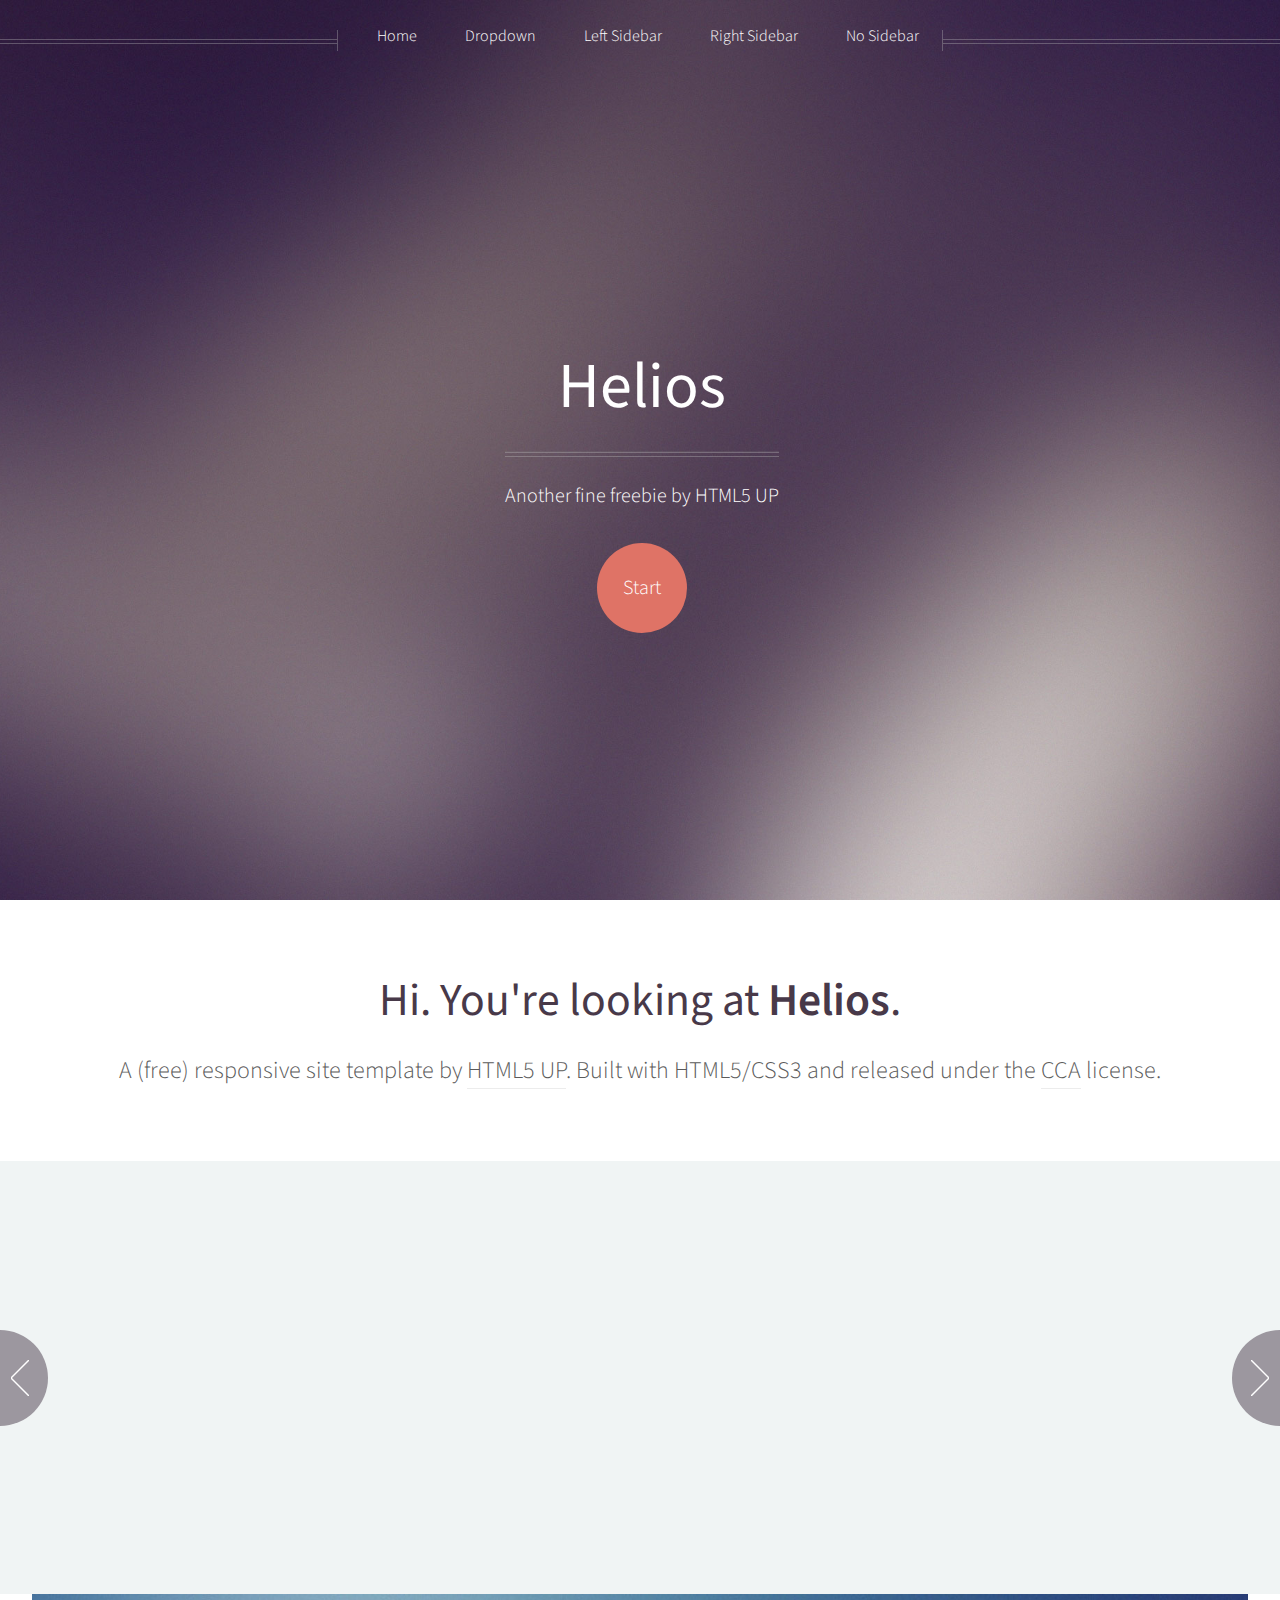
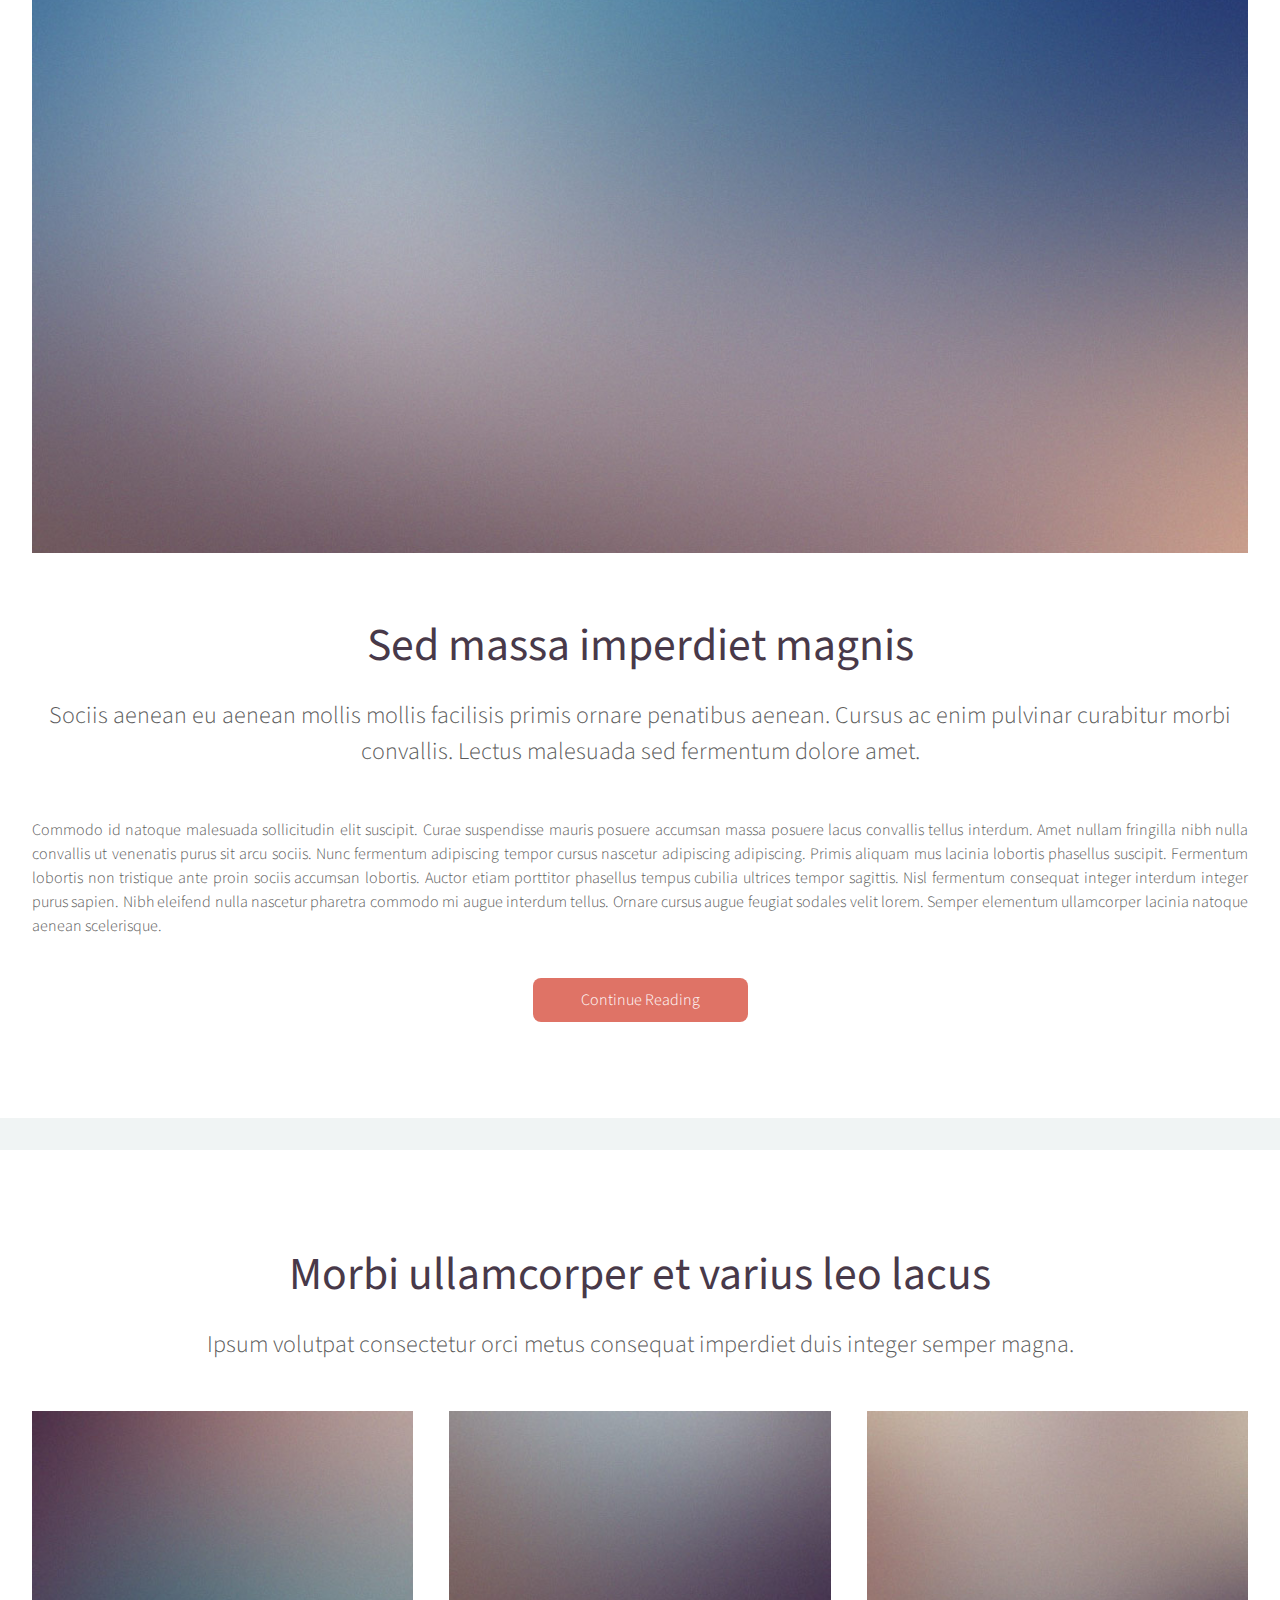
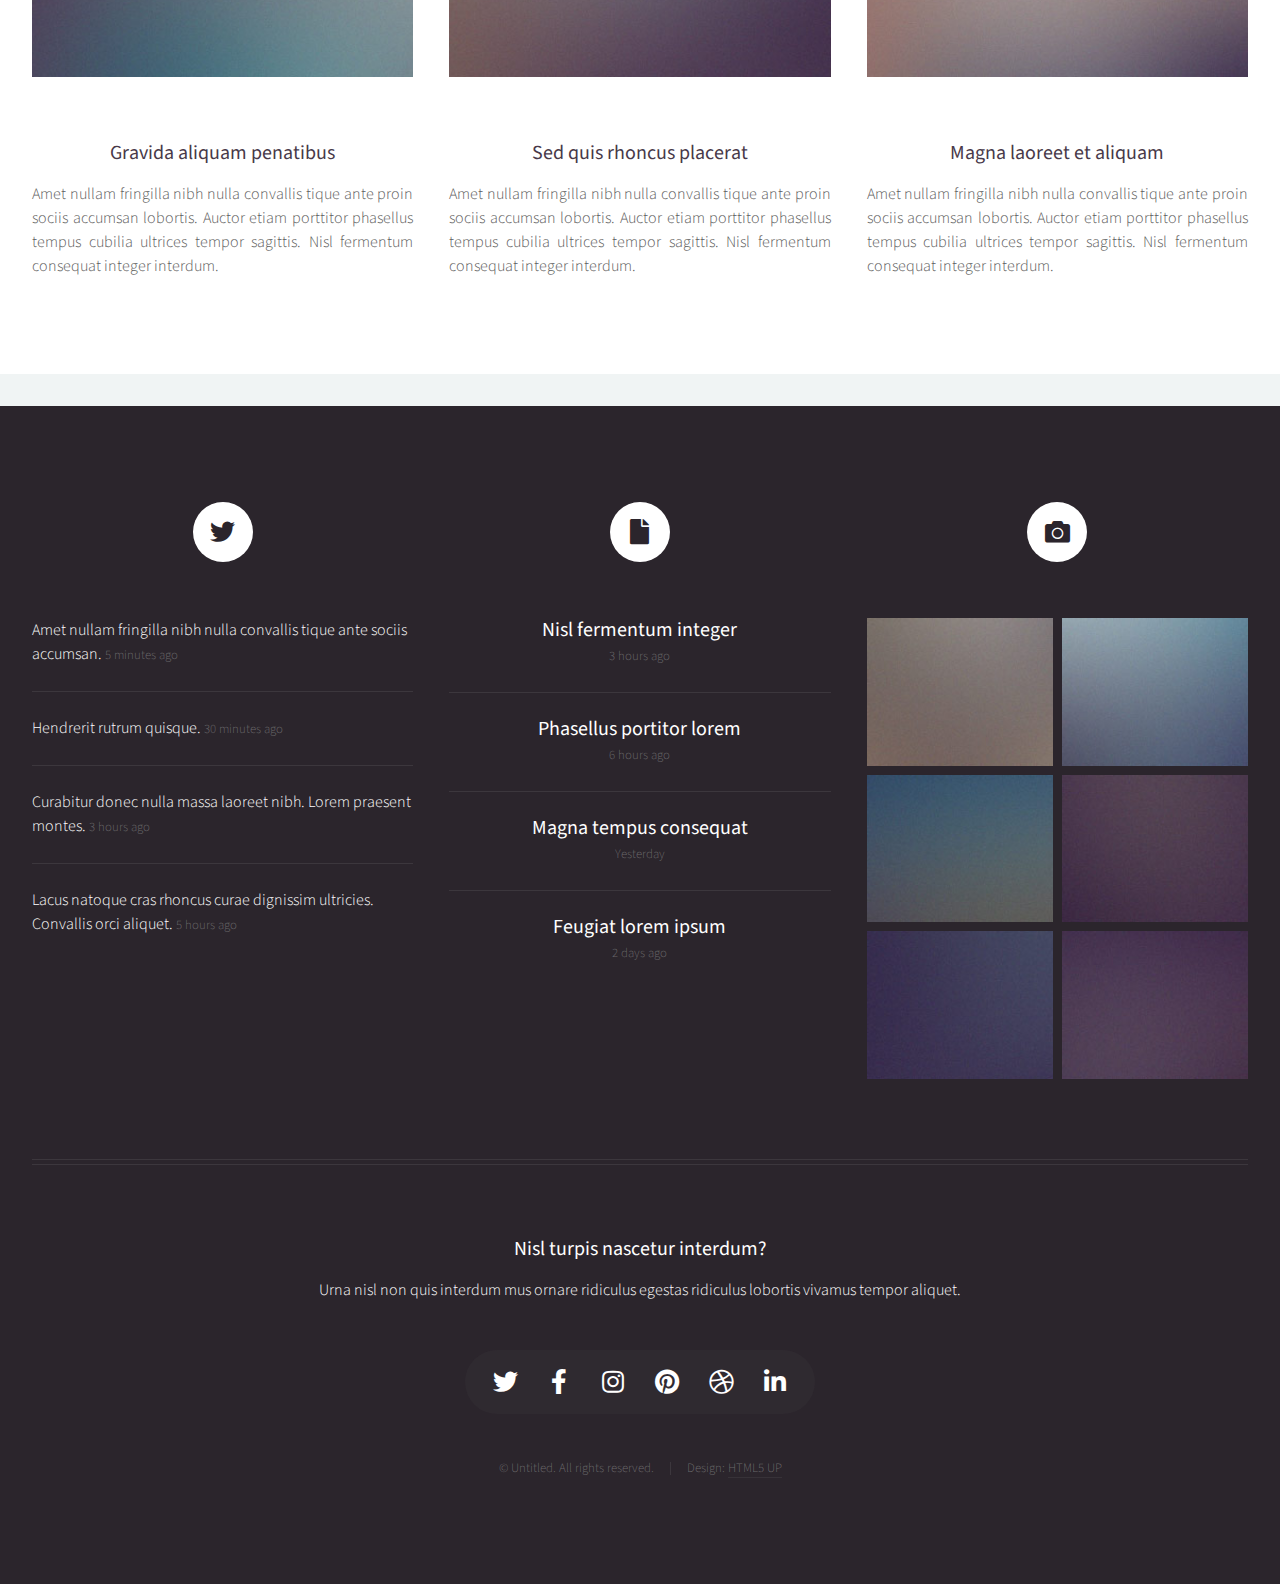
==== white/index.html @ 917dfd8b "template" ====
<!DOCTYPE HTML>
<!--
	Helios by HTML5 UP
	html5up.net | @ajlkn
	Free for personal and commercial use under the CCA 3.0 license (html5up.net/license)
-->
<html>
	<head>
		<title>Helios by HTML5 UP</title>
		<meta charset="utf-8" />
		<meta name="viewport" content="width=device-width, initial-scale=1, user-scalable=no" />
		<link rel="stylesheet" href="assets/css/main.css" />
		<noscript><link rel="stylesheet" href="assets/css/noscript.css" /></noscript>
	</head>
	<body class="homepage is-preload">
		<div id="page-wrapper">

			<!-- Header -->
				<div id="header">

					<!-- Inner -->
						<div class="inner">
							<header>
								<h1><a href="index.html" id="logo">Helios</a></h1>
								<hr />
								<p>Another fine freebie by HTML5 UP</p>
							</header>
							<footer>
								<a href="#banner" class="button circled scrolly">Start</a>
							</footer>
						</div>

					<!-- Nav -->
						<nav id="nav">
							<ul>
								<li><a href="index.html">Home</a></li>
								<li>
									<a href="#">Dropdown</a>
									<ul>
										<li><a href="#">Lorem ipsum dolor</a></li>
										<li><a href="#">Magna phasellus</a></li>
										<li><a href="#">Etiam dolore nisl</a></li>
										<li>
											<a href="#">And a submenu &hellip;</a>
											<ul>
												<li><a href="#">Lorem ipsum dolor</a></li>
												<li><a href="#">Phasellus consequat</a></li>
												<li><a href="#">Magna phasellus</a></li>
												<li><a href="#">Etiam dolore nisl</a></li>
											</ul>
										</li>
										<li><a href="#">Veroeros feugiat</a></li>
									</ul>
								</li>
								<li><a href="left-sidebar.html">Left Sidebar</a></li>
								<li><a href="right-sidebar.html">Right Sidebar</a></li>
								<li><a href="no-sidebar.html">No Sidebar</a></li>
							</ul>
						</nav>

				</div>

			<!-- Banner -->
				<section id="banner">
					<header>
						<h2>Hi. You're looking at <strong>Helios</strong>.</h2>
						<p>
							A (free) responsive site template by <a href="http://html5up.net">HTML5 UP</a>.
							Built with HTML5/CSS3 and released under the <a href="http://html5up.net/license">CCA</a> license.
						</p>
					</header>
				</section>

			<!-- Carousel -->
				<section class="carousel">
					<div class="reel">

						<article>
							<a href="#" class="image featured"><img src="images/pic01.jpg" alt="" /></a>
							<header>
								<h3><a href="#">Pulvinar sagittis congue</a></h3>
							</header>
							<p>Commodo id natoque malesuada sollicitudin elit suscipit magna.</p>
						</article>

						<article>
							<a href="#" class="image featured"><img src="images/pic02.jpg" alt="" /></a>
							<header>
								<h3><a href="#">Fermentum sagittis proin</a></h3>
							</header>
							<p>Commodo id natoque malesuada sollicitudin elit suscipit magna.</p>
						</article>

						<article>
							<a href="#" class="image featured"><img src="images/pic03.jpg" alt="" /></a>
							<header>
								<h3><a href="#">Sed quis rhoncus placerat</a></h3>
							</header>
							<p>Commodo id natoque malesuada sollicitudin elit suscipit magna.</p>
						</article>

						<article>
							<a href="#" class="image featured"><img src="images/pic04.jpg" alt="" /></a>
							<header>
								<h3><a href="#">Ultrices urna sit lobortis</a></h3>
							</header>
							<p>Commodo id natoque malesuada sollicitudin elit suscipit magna.</p>
						</article>

						<article>
							<a href="#" class="image featured"><img src="images/pic05.jpg" alt="" /></a>
							<header>
								<h3><a href="#">Varius magnis sollicitudin</a></h3>
							</header>
							<p>Commodo id natoque malesuada sollicitudin elit suscipit magna.</p>
						</article>

						<article>
							<a href="#" class="image featured"><img src="images/pic01.jpg" alt="" /></a>
							<header>
								<h3><a href="#">Pulvinar sagittis congue</a></h3>
							</header>
							<p>Commodo id natoque malesuada sollicitudin elit suscipit magna.</p>
						</article>

						<article>
							<a href="#" class="image featured"><img src="images/pic02.jpg" alt="" /></a>
							<header>
								<h3><a href="#">Fermentum sagittis proin</a></h3>
							</header>
							<p>Commodo id natoque malesuada sollicitudin elit suscipit magna.</p>
						</article>

						<article>
							<a href="#" class="image featured"><img src="images/pic03.jpg" alt="" /></a>
							<header>
								<h3><a href="#">Sed quis rhoncus placerat</a></h3>
							</header>
							<p>Commodo id natoque malesuada sollicitudin elit suscipit magna.</p>
						</article>

						<article>
							<a href="#" class="image featured"><img src="images/pic04.jpg" alt="" /></a>
							<header>
								<h3><a href="#">Ultrices urna sit lobortis</a></h3>
							</header>
							<p>Commodo id natoque malesuada sollicitudin elit suscipit magna.</p>
						</article>

						<article>
							<a href="#" class="image featured"><img src="images/pic05.jpg" alt="" /></a>
							<header>
								<h3><a href="#">Varius magnis sollicitudin</a></h3>
							</header>
							<p>Commodo id natoque malesuada sollicitudin elit suscipit magna.</p>
						</article>

					</div>
				</section>

			<!-- Main -->
				<div class="wrapper style2">

					<article id="main" class="container special">
						<a href="#" class="image featured"><img src="images/pic06.jpg" alt="" /></a>
						<header>
							<h2><a href="#">Sed massa imperdiet magnis</a></h2>
							<p>
								Sociis aenean eu aenean mollis mollis facilisis primis ornare penatibus aenean. Cursus ac enim
								pulvinar curabitur morbi convallis. Lectus malesuada sed fermentum dolore amet.
							</p>
						</header>
						<p>
							Commodo id natoque malesuada sollicitudin elit suscipit. Curae suspendisse mauris posuere accumsan massa
							posuere lacus convallis tellus interdum. Amet nullam fringilla nibh nulla convallis ut venenatis purus
							sit arcu sociis. Nunc fermentum adipiscing tempor cursus nascetur adipiscing adipiscing. Primis aliquam
							mus lacinia lobortis phasellus suscipit. Fermentum lobortis non tristique ante proin sociis accumsan
							lobortis. Auctor etiam porttitor phasellus tempus cubilia ultrices tempor sagittis. Nisl fermentum
							consequat integer interdum integer purus sapien. Nibh eleifend nulla nascetur pharetra commodo mi augue
							interdum tellus. Ornare cursus augue feugiat sodales velit lorem. Semper elementum ullamcorper lacinia
							natoque aenean scelerisque.
						</p>
						<footer>
							<a href="#" class="button">Continue Reading</a>
						</footer>
					</article>

				</div>

			<!-- Features -->
				<div class="wrapper style1">

					<section id="features" class="container special">
						<header>
							<h2>Morbi ullamcorper et varius leo lacus</h2>
							<p>Ipsum volutpat consectetur orci metus consequat imperdiet duis integer semper magna.</p>
						</header>
						<div class="row">
							<article class="col-4 col-12-mobile special">
								<a href="#" class="image featured"><img src="images/pic07.jpg" alt="" /></a>
								<header>
									<h3><a href="#">Gravida aliquam penatibus</a></h3>
								</header>
								<p>
									Amet nullam fringilla nibh nulla convallis tique ante proin sociis accumsan lobortis. Auctor etiam
									porttitor phasellus tempus cubilia ultrices tempor sagittis. Nisl fermentum consequat integer interdum.
								</p>
							</article>
							<article class="col-4 col-12-mobile special">
								<a href="#" class="image featured"><img src="images/pic08.jpg" alt="" /></a>
								<header>
									<h3><a href="#">Sed quis rhoncus placerat</a></h3>
								</header>
								<p>
									Amet nullam fringilla nibh nulla convallis tique ante proin sociis accumsan lobortis. Auctor etiam
									porttitor phasellus tempus cubilia ultrices tempor sagittis. Nisl fermentum consequat integer interdum.
								</p>
							</article>
							<article class="col-4 col-12-mobile special">
								<a href="#" class="image featured"><img src="images/pic09.jpg" alt="" /></a>
								<header>
									<h3><a href="#">Magna laoreet et aliquam</a></h3>
								</header>
								<p>
									Amet nullam fringilla nibh nulla convallis tique ante proin sociis accumsan lobortis. Auctor etiam
									porttitor phasellus tempus cubilia ultrices tempor sagittis. Nisl fermentum consequat integer interdum.
								</p>
							</article>
						</div>
					</section>

				</div>

			<!-- Footer -->
				<div id="footer">
					<div class="container">
						<div class="row">

							<!-- Tweets -->
								<section class="col-4 col-12-mobile">
									<header>
										<h2 class="icon brands fa-twitter circled"><span class="label">Tweets</span></h2>
									</header>
									<ul class="divided">
										<li>
											<article class="tweet">
												Amet nullam fringilla nibh nulla convallis tique ante sociis accumsan.
												<span class="timestamp">5 minutes ago</span>
											</article>
										</li>
										<li>
											<article class="tweet">
												Hendrerit rutrum quisque.
												<span class="timestamp">30 minutes ago</span>
											</article>
										</li>
										<li>
											<article class="tweet">
												Curabitur donec nulla massa laoreet nibh. Lorem praesent montes.
												<span class="timestamp">3 hours ago</span>
											</article>
										</li>
										<li>
											<article class="tweet">
												Lacus natoque cras rhoncus curae dignissim ultricies. Convallis orci aliquet.
												<span class="timestamp">5 hours ago</span>
											</article>
										</li>
									</ul>
								</section>

							<!-- Posts -->
								<section class="col-4 col-12-mobile">
									<header>
										<h2 class="icon solid fa-file circled"><span class="label">Posts</span></h2>
									</header>
									<ul class="divided">
										<li>
											<article class="post stub">
												<header>
													<h3><a href="#">Nisl fermentum integer</a></h3>
												</header>
												<span class="timestamp">3 hours ago</span>
											</article>
										</li>
										<li>
											<article class="post stub">
												<header>
													<h3><a href="#">Phasellus portitor lorem</a></h3>
												</header>
												<span class="timestamp">6 hours ago</span>
											</article>
										</li>
										<li>
											<article class="post stub">
												<header>
													<h3><a href="#">Magna tempus consequat</a></h3>
												</header>
												<span class="timestamp">Yesterday</span>
											</article>
										</li>
										<li>
											<article class="post stub">
												<header>
													<h3><a href="#">Feugiat lorem ipsum</a></h3>
												</header>
												<span class="timestamp">2 days ago</span>
											</article>
										</li>
									</ul>
								</section>

							<!-- Photos -->
								<section class="col-4 col-12-mobile">
									<header>
										<h2 class="icon solid fa-camera circled"><span class="label">Photos</span></h2>
									</header>
									<div class="row gtr-25">
										<div class="col-6">
											<a href="#" class="image fit"><img src="images/pic10.jpg" alt="" /></a>
										</div>
										<div class="col-6">
											<a href="#" class="image fit"><img src="images/pic11.jpg" alt="" /></a>
										</div>
										<div class="col-6">
											<a href="#" class="image fit"><img src="images/pic12.jpg" alt="" /></a>
										</div>
										<div class="col-6">
											<a href="#" class="image fit"><img src="images/pic13.jpg" alt="" /></a>
										</div>
										<div class="col-6">
											<a href="#" class="image fit"><img src="images/pic14.jpg" alt="" /></a>
										</div>
										<div class="col-6">
											<a href="#" class="image fit"><img src="images/pic15.jpg" alt="" /></a>
										</div>
									</div>
								</section>

						</div>
						<hr />
						<div class="row">
							<div class="col-12">

								<!-- Contact -->
									<section class="contact">
										<header>
											<h3>Nisl turpis nascetur interdum?</h3>
										</header>
										<p>Urna nisl non quis interdum mus ornare ridiculus egestas ridiculus lobortis vivamus tempor aliquet.</p>
										<ul class="icons">
											<li><a href="#" class="icon brands fa-twitter"><span class="label">Twitter</span></a></li>
											<li><a href="#" class="icon brands fa-facebook-f"><span class="label">Facebook</span></a></li>
											<li><a href="#" class="icon brands fa-instagram"><span class="label">Instagram</span></a></li>
											<li><a href="#" class="icon brands fa-pinterest"><span class="label">Pinterest</span></a></li>
											<li><a href="#" class="icon brands fa-dribbble"><span class="label">Dribbble</span></a></li>
											<li><a href="#" class="icon brands fa-linkedin-in"><span class="label">Linkedin</span></a></li>
										</ul>
									</section>

								<!-- Copyright -->
									<div class="copyright">
										<ul class="menu">
											<li>&copy; Untitled. All rights reserved.</li><li>Design: <a href="http://html5up.net">HTML5 UP</a></li>
										</ul>
									</div>

							</div>

						</div>
					</div>
				</div>

		</div>

		<!-- Scripts -->
			<script src="assets/js/jquery.min.js"></script>
			<script src="assets/js/jquery.dropotron.min.js"></script>
			<script src="assets/js/jquery.scrolly.min.js"></script>
			<script src="assets/js/jquery.scrollex.min.js"></script>
			<script src="assets/js/browser.min.js"></script>
			<script src="assets/js/breakpoints.min.js"></script>
			<script src="assets/js/util.js"></script>
			<script src="assets/js/main.js"></script>

	</body>
</html>
---- white/assets/css/main.css ----
@import url("https://fonts.googleapis.com/css?family=Source+Sans+Pro:300,300italic,400,400italic,600");
@import url("fontawesome-all.min.css");

/*
	Helios by HTML5 UP
	html5up.net | @ajlkn
	Free for personal and commercial use under the CCA 3.0 license (html5up.net/license)
*/

html, body, div, span, applet, object,
iframe, h1, h2, h3, h4, h5, h6, p, blockquote,
pre, a, abbr, acronym, address, big, cite,
code, del, dfn, em, img, ins, kbd, q, s, samp,
small, strike, strong, sub, sup, tt, var, b,
u, i, center, dl, dt, dd, ol, ul, li, fieldset,
form, label, legend, table, caption, tbody,
tfoot, thead, tr, th, td, article, aside,
canvas, details, embed, figure, figcaption,
footer, header, hgroup, menu, nav, output, ruby,
section, summary, time, mark, audio, video {
	margin: 0;
	padding: 0;
	border: 0;
	font-size: 100%;
	font: inherit;
	vertical-align: baseline;}

article, aside, details, figcaption, figure,
footer, header, hgroup, menu, nav, section {
	display: block;}

body {
	line-height: 1;
}

ol, ul {
	list-style: none;
}

blockquote, q {
	quotes: none;
}

	blockquote:before, blockquote:after, q:before, q:after {
		content: '';
		content: none;
	}

table {
	border-collapse: collapse;
	border-spacing: 0;
}

body {
	-webkit-text-size-adjust: none;
}

mark {
	background-color: transparent;
	color: inherit;
}

input::-moz-focus-inner {
	border: 0;
	padding: 0;
}

input, select, textarea {
	-moz-appearance: none;
	-webkit-appearance: none;
	-ms-appearance: none;
	appearance: none;
}

/* Basic */

	html {
		box-sizing: border-box;
	}

	*, *:before, *:after {
		box-sizing: inherit;
	}

	body {
		background: #f0f4f4;
		color: #5b5b5b;
		font-size: 15pt;
		line-height: 1.85em;
		font-family: 'Source Sans Pro', sans-serif;
		font-weight: 300;
	}

		body.is-preload *, body.is-preload *:before, body.is-preload *:after {
			-moz-animation: none !important;
			-webkit-animation: none !important;
			-ms-animation: none !important;
			animation: none !important;
			-moz-transition: none !important;
			-webkit-transition: none !important;
			-ms-transition: none !important;
			transition: none !important;
		}

	input, textarea, select {
		font-size: 15pt;
		line-height: 1.85em;
		font-family: 'Source Sans Pro', sans-serif;
		font-weight: 300;
	}

	h1, h2, h3, h4, h5, h6 {
		font-weight: 400;
		color: #483949;
		line-height: 1.25em;
	}

	h1 a, h2 a, h3 a, h4 a, h5 a, h6 a {
		color: inherit;
		text-decoration: none;
		border-bottom-color: transparent;
	}

	h1 strong, h2 strong, h3 strong, h4 strong, h5 strong, h6 strong {
		font-weight: 600;
	}

	h2 {
		font-size: 2.85em;
	}

	h3 {
		font-size: 1.25em;
	}

	h4 {
		font-size: 1em;
		margin: 0 0 0.25em 0;
	}

	strong, b {
		font-weight: 400;
		color: #483949;
	}

	em, i {
		font-style: italic;
	}

	a {
		color: inherit;
		border-bottom: solid 1px rgba(128, 128, 128, 0.15);
		text-decoration: none;
		-moz-transition: background-color 0.35s ease-in-out, color 0.35s ease-in-out, border-bottom-color 0.35s ease-in-out;
		-webkit-transition: background-color 0.35s ease-in-out, color 0.35s ease-in-out, border-bottom-color 0.35s ease-in-out;
		-ms-transition: background-color 0.35s ease-in-out, color 0.35s ease-in-out, border-bottom-color 0.35s ease-in-out;
		transition: background-color 0.35s ease-in-out, color 0.35s ease-in-out, border-bottom-color 0.35s ease-in-out;
	}

		a:hover {
			color: #ef8376;
			border-bottom-color: transparent;
		}

	sub {
		position: relative;
		top: 0.5em;
		font-size: 0.8em;
	}

	sup {
		position: relative;
		top: -0.5em;
		font-size: 0.8em;
	}

	blockquote {
		border-left: solid 0.5em #ddd;
		padding: 1em 0 1em 2em;
		font-style: italic;
	}

	p, ul, ol, dl, table {
		margin-bottom: 1em;
	}

	p {
		text-align: justify;
	}

	br.clear {
		clear: both;
	}

	hr {
		position: relative;
		display: block;
		border: 0;
		top: 4.5em;
		margin-bottom: 9em;
		height: 6px;
		border-top: solid 1px rgba(128, 128, 128, 0.2);
		border-bottom: solid 1px rgba(128, 128, 128, 0.2);
	}

		hr:before, hr:after {
			content: '';
			position: absolute;
			top: -8px;
			display: block;
			width: 1px;
			height: 21px;
			background: rgba(128, 128, 128, 0.2);
		}

		hr:before {
			left: -1px;
		}

		hr:after {
			right: -1px;
		}

	.timestamp {
		color: rgba(128, 128, 128, 0.75);
		font-size: 0.8em;
	}

/* Container */

	.container {
		margin: 0 auto;
		max-width: 100%;
		width: 1400px;
	}

		@media screen and (max-width: 1680px) {

			.container {
				width: 1200px;
			}

		}

		@media screen and (max-width: 1280px) {

			.container {
				width: 100%;
			}

		}

		@media screen and (max-width: 960px) {

			.container {
				width: 100%;
			}

		}

		@media screen and (max-width: 840px) {

			.container {
				width: 100%;
			}

		}

		@media screen and (max-width: 736px) {

			.container {
				width: 100%;
			}

		}

/* Row */

	.row {
		display: flex;
		flex-wrap: wrap;
		box-sizing: border-box;
		align-items: stretch;
	}

		.row > * {
			box-sizing: border-box;
		}

		.row.gtr-uniform > * > :last-child {
			margin-bottom: 0;
		}

		.row.aln-left {
			justify-content: flex-start;
		}

		.row.aln-center {
			justify-content: center;
		}

		.row.aln-right {
			justify-content: flex-end;
		}

		.row.aln-top {
			align-items: flex-start;
		}

		.row.aln-middle {
			align-items: center;
		}

		.row.aln-bottom {
			align-items: flex-end;
		}

		.row > .imp {
			order: -1;
		}

		.row > .col-1 {
			width: 8.33333%;
		}

		.row > .off-1 {
			margin-left: 8.33333%;
		}

		.row > .col-2 {
			width: 16.66667%;
		}

		.row > .off-2 {
			margin-left: 16.66667%;
		}

		.row > .col-3 {
			width: 25%;
		}

		.row > .off-3 {
			margin-left: 25%;
		}

		.row > .col-4 {
			width: 33.33333%;
		}

		.row > .off-4 {
			margin-left: 33.33333%;
		}

		.row > .col-5 {
			width: 41.66667%;
		}

		.row > .off-5 {
			margin-left: 41.66667%;
		}

		.row > .col-6 {
			width: 50%;
		}

		.row > .off-6 {
			margin-left: 50%;
		}

		.row > .col-7 {
			width: 58.33333%;
		}

		.row > .off-7 {
			margin-left: 58.33333%;
		}

		.row > .col-8 {
			width: 66.66667%;
		}

		.row > .off-8 {
			margin-left: 66.66667%;
		}

		.row > .col-9 {
			width: 75%;
		}

		.row > .off-9 {
			margin-left: 75%;
		}

		.row > .col-10 {
			width: 83.33333%;
		}

		.row > .off-10 {
			margin-left: 83.33333%;
		}

		.row > .col-11 {
			width: 91.66667%;
		}

		.row > .off-11 {
			margin-left: 91.66667%;
		}

		.row > .col-12 {
			width: 100%;
		}

		.row > .off-12 {
			margin-left: 100%;
		}

		.row.gtr-0 {
			margin-top: 0px;
			margin-left: 0px;
		}

			.row.gtr-0 > * {
				padding: 0px 0 0 0px;
			}

			.row.gtr-0.gtr-uniform {
				margin-top: 0px;
			}

				.row.gtr-0.gtr-uniform > * {
					padding-top: 0px;
				}

		.row.gtr-25 {
			margin-top: -10px;
			margin-left: -10px;
		}

			.row.gtr-25 > * {
				padding: 10px 0 0 10px;
			}

			.row.gtr-25.gtr-uniform {
				margin-top: -10px;
			}

				.row.gtr-25.gtr-uniform > * {
					padding-top: 10px;
				}

		.row.gtr-50 {
			margin-top: -20px;
			margin-left: -20px;
		}

			.row.gtr-50 > * {
				padding: 20px 0 0 20px;
			}

			.row.gtr-50.gtr-uniform {
				margin-top: -20px;
			}

				.row.gtr-50.gtr-uniform > * {
					padding-top: 20px;
				}

		.row {
			margin-top: -40px;
			margin-left: -40px;
		}

			.row > * {
				padding: 40px 0 0 40px;
			}

			.row.gtr-uniform {
				margin-top: -40px;
			}

				.row.gtr-uniform > * {
					padding-top: 40px;
				}

		.row.gtr-150 {
			margin-top: -60px;
			margin-left: -60px;
		}

			.row.gtr-150 > * {
				padding: 60px 0 0 60px;
			}

			.row.gtr-150.gtr-uniform {
				margin-top: -60px;
			}

				.row.gtr-150.gtr-uniform > * {
					padding-top: 60px;
				}

		.row.gtr-200 {
			margin-top: -80px;
			margin-left: -80px;
		}

			.row.gtr-200 > * {
				padding: 80px 0 0 80px;
			}

			.row.gtr-200.gtr-uniform {
				margin-top: -80px;
			}

				.row.gtr-200.gtr-uniform > * {
					padding-top: 80px;
				}

		@media screen and (max-width: 1680px) {

			.row {
				display: flex;
				flex-wrap: wrap;
				box-sizing: border-box;
				align-items: stretch;
			}

				.row > * {
					box-sizing: border-box;
				}

				.row.gtr-uniform > * > :last-child {
					margin-bottom: 0;
				}

				.row.aln-left {
					justify-content: flex-start;
				}

				.row.aln-center {
					justify-content: center;
				}

				.row.aln-right {
					justify-content: flex-end;
				}

				.row.aln-top {
					align-items: flex-start;
				}

				.row.aln-middle {
					align-items: center;
				}

				.row.aln-bottom {
					align-items: flex-end;
				}

				.row > .imp-wide {
					order: -1;
				}

				.row > .col-1-wide {
					width: 8.33333%;
				}

				.row > .off-1-wide {
					margin-left: 8.33333%;
				}

				.row > .col-2-wide {
					width: 16.66667%;
				}

				.row > .off-2-wide {
					margin-left: 16.66667%;
				}

				.row > .col-3-wide {
					width: 25%;
				}

				.row > .off-3-wide {
					margin-left: 25%;
				}

				.row > .col-4-wide {
					width: 33.33333%;
				}

				.row > .off-4-wide {
					margin-left: 33.33333%;
				}

				.row > .col-5-wide {
					width: 41.66667%;
				}

				.row > .off-5-wide {
					margin-left: 41.66667%;
				}

				.row > .col-6-wide {
					width: 50%;
				}

				.row > .off-6-wide {
					margin-left: 50%;
				}

				.row > .col-7-wide {
					width: 58.33333%;
				}

				.row > .off-7-wide {
					margin-left: 58.33333%;
				}

				.row > .col-8-wide {
					width: 66.66667%;
				}

				.row > .off-8-wide {
					margin-left: 66.66667%;
				}

				.row > .col-9-wide {
					width: 75%;
				}

				.row > .off-9-wide {
					margin-left: 75%;
				}

				.row > .col-10-wide {
					width: 83.33333%;
				}

				.row > .off-10-wide {
					margin-left: 83.33333%;
				}

				.row > .col-11-wide {
					width: 91.66667%;
				}

				.row > .off-11-wide {
					margin-left: 91.66667%;
				}

				.row > .col-12-wide {
					width: 100%;
				}

				.row > .off-12-wide {
					margin-left: 100%;
				}

				.row.gtr-0 {
					margin-top: 0px;
					margin-left: 0px;
				}

					.row.gtr-0 > * {
						padding: 0px 0 0 0px;
					}

					.row.gtr-0.gtr-uniform {
						margin-top: 0px;
					}

						.row.gtr-0.gtr-uniform > * {
							padding-top: 0px;
						}

				.row.gtr-25 {
					margin-top: -10px;
					margin-left: -10px;
				}

					.row.gtr-25 > * {
						padding: 10px 0 0 10px;
					}

					.row.gtr-25.gtr-uniform {
						margin-top: -10px;
					}

						.row.gtr-25.gtr-uniform > * {
							padding-top: 10px;
						}

				.row.gtr-50 {
					margin-top: -20px;
					margin-left: -20px;
				}

					.row.gtr-50 > * {
						padding: 20px 0 0 20px;
					}

					.row.gtr-50.gtr-uniform {
						margin-top: -20px;
					}

						.row.gtr-50.gtr-uniform > * {
							padding-top: 20px;
						}

				.row {
					margin-top: -40px;
					margin-left: -40px;
				}

					.row > * {
						padding: 40px 0 0 40px;
					}

					.row.gtr-uniform {
						margin-top: -40px;
					}

						.row.gtr-uniform > * {
							padding-top: 40px;
						}

				.row.gtr-150 {
					margin-top: -60px;
					margin-left: -60px;
				}

					.row.gtr-150 > * {
						padding: 60px 0 0 60px;
					}

					.row.gtr-150.gtr-uniform {
						margin-top: -60px;
					}

						.row.gtr-150.gtr-uniform > * {
							padding-top: 60px;
						}

				.row.gtr-200 {
					margin-top: -80px;
					margin-left: -80px;
				}

					.row.gtr-200 > * {
						padding: 80px 0 0 80px;
					}

					.row.gtr-200.gtr-uniform {
						margin-top: -80px;
					}

						.row.gtr-200.gtr-uniform > * {
							padding-top: 80px;
						}

		}

		@media screen and (max-width: 1280px) {

			.row {
				display: flex;
				flex-wrap: wrap;
				box-sizing: border-box;
				align-items: stretch;
			}

				.row > * {
					box-sizing: border-box;
				}

				.row.gtr-uniform > * > :last-child {
					margin-bottom: 0;
				}

				.row.aln-left {
					justify-content: flex-start;
				}

				.row.aln-center {
					justify-content: center;
				}

				.row.aln-right {
					justify-content: flex-end;
				}

				.row.aln-top {
					align-items: flex-start;
				}

				.row.aln-middle {
					align-items: center;
				}

				.row.aln-bottom {
					align-items: flex-end;
				}

				.row > .imp-normal {
					order: -1;
				}

				.row > .col-1-normal {
					width: 8.33333%;
				}

				.row > .off-1-normal {
					margin-left: 8.33333%;
				}

				.row > .col-2-normal {
					width: 16.66667%;
				}

				.row > .off-2-normal {
					margin-left: 16.66667%;
				}

				.row > .col-3-normal {
					width: 25%;
				}

				.row > .off-3-normal {
					margin-left: 25%;
				}

				.row > .col-4-normal {
					width: 33.33333%;
				}

				.row > .off-4-normal {
					margin-left: 33.33333%;
				}

				.row > .col-5-normal {
					width: 41.66667%;
				}

				.row > .off-5-normal {
					margin-left: 41.66667%;
				}

				.row > .col-6-normal {
					width: 50%;
				}

				.row > .off-6-normal {
					margin-left: 50%;
				}

				.row > .col-7-normal {
					width: 58.33333%;
				}

				.row > .off-7-normal {
					margin-left: 58.33333%;
				}

				.row > .col-8-normal {
					width: 66.66667%;
				}

				.row > .off-8-normal {
					margin-left: 66.66667%;
				}

				.row > .col-9-normal {
					width: 75%;
				}

				.row > .off-9-normal {
					margin-left: 75%;
				}

				.row > .col-10-normal {
					width: 83.33333%;
				}

				.row > .off-10-normal {
					margin-left: 83.33333%;
				}

				.row > .col-11-normal {
					width: 91.66667%;
				}

				.row > .off-11-normal {
					margin-left: 91.66667%;
				}

				.row > .col-12-normal {
					width: 100%;
				}

				.row > .off-12-normal {
					margin-left: 100%;
				}

				.row.gtr-0 {
					margin-top: 0px;
					margin-left: 0px;
				}

					.row.gtr-0 > * {
						padding: 0px 0 0 0px;
					}

					.row.gtr-0.gtr-uniform {
						margin-top: 0px;
					}

						.row.gtr-0.gtr-uniform > * {
							padding-top: 0px;
						}

				.row.gtr-25 {
					margin-top: -9px;
					margin-left: -9px;
				}

					.row.gtr-25 > * {
						padding: 9px 0 0 9px;
					}

					.row.gtr-25.gtr-uniform {
						margin-top: -9px;
					}

						.row.gtr-25.gtr-uniform > * {
							padding-top: 9px;
						}

				.row.gtr-50 {
					margin-top: -18px;
					margin-left: -18px;
				}

					.row.gtr-50 > * {
						padding: 18px 0 0 18px;
					}

					.row.gtr-50.gtr-uniform {
						margin-top: -18px;
					}

						.row.gtr-50.gtr-uniform > * {
							padding-top: 18px;
						}

				.row {
					margin-top: -36px;
					margin-left: -36px;
				}

					.row > * {
						padding: 36px 0 0 36px;
					}

					.row.gtr-uniform {
						margin-top: -36px;
					}

						.row.gtr-uniform > * {
							padding-top: 36px;
						}

				.row.gtr-150 {
					margin-top: -54px;
					margin-left: -54px;
				}

					.row.gtr-150 > * {
						padding: 54px 0 0 54px;
					}

					.row.gtr-150.gtr-uniform {
						margin-top: -54px;
					}

						.row.gtr-150.gtr-uniform > * {
							padding-top: 54px;
						}

				.row.gtr-200 {
					margin-top: -72px;
					margin-left: -72px;
				}

					.row.gtr-200 > * {
						padding: 72px 0 0 72px;
					}

					.row.gtr-200.gtr-uniform {
						margin-top: -72px;
					}

						.row.gtr-200.gtr-uniform > * {
							padding-top: 72px;
						}

		}

		@media screen and (max-width: 960px) {

			.row {
				display: flex;
				flex-wrap: wrap;
				box-sizing: border-box;
				align-items: stretch;
			}

				.row > * {
					box-sizing: border-box;
				}

				.row.gtr-uniform > * > :last-child {
					margin-bottom: 0;
				}

				.row.aln-left {
					justify-content: flex-start;
				}

				.row.aln-center {
					justify-content: center;
				}

				.row.aln-right {
					justify-content: flex-end;
				}

				.row.aln-top {
					align-items: flex-start;
				}

				.row.aln-middle {
					align-items: center;
				}

				.row.aln-bottom {
					align-items: flex-end;
				}

				.row > .imp-narrow {
					order: -1;
				}

				.row > .col-1-narrow {
					width: 8.33333%;
				}

				.row > .off-1-narrow {
					margin-left: 8.33333%;
				}

				.row > .col-2-narrow {
					width: 16.66667%;
				}

				.row > .off-2-narrow {
					margin-left: 16.66667%;
				}

				.row > .col-3-narrow {
					width: 25%;
				}

				.row > .off-3-narrow {
					margin-left: 25%;
				}

				.row > .col-4-narrow {
					width: 33.33333%;
				}

				.row > .off-4-narrow {
					margin-left: 33.33333%;
				}

				.row > .col-5-narrow {
					width: 41.66667%;
				}

				.row > .off-5-narrow {
					margin-left: 41.66667%;
				}

				.row > .col-6-narrow {
					width: 50%;
				}

				.row > .off-6-narrow {
					margin-left: 50%;
				}

				.row > .col-7-narrow {
					width: 58.33333%;
				}

				.row > .off-7-narrow {
					margin-left: 58.33333%;
				}

				.row > .col-8-narrow {
					width: 66.66667%;
				}

				.row > .off-8-narrow {
					margin-left: 66.66667%;
				}

				.row > .col-9-narrow {
					width: 75%;
				}

				.row > .off-9-narrow {
					margin-left: 75%;
				}

				.row > .col-10-narrow {
					width: 83.33333%;
				}

				.row > .off-10-narrow {
					margin-left: 83.33333%;
				}

				.row > .col-11-narrow {
					width: 91.66667%;
				}

				.row > .off-11-narrow {
					margin-left: 91.66667%;
				}

				.row > .col-12-narrow {
					width: 100%;
				}

				.row > .off-12-narrow {
					margin-left: 100%;
				}

				.row.gtr-0 {
					margin-top: 0px;
					margin-left: 0px;
				}

					.row.gtr-0 > * {
						padding: 0px 0 0 0px;
					}

					.row.gtr-0.gtr-uniform {
						margin-top: 0px;
					}

						.row.gtr-0.gtr-uniform > * {
							padding-top: 0px;
						}

				.row.gtr-25 {
					margin-top: -8px;
					margin-left: -8px;
				}

					.row.gtr-25 > * {
						padding: 8px 0 0 8px;
					}

					.row.gtr-25.gtr-uniform {
						margin-top: -8px;
					}

						.row.gtr-25.gtr-uniform > * {
							padding-top: 8px;
						}

				.row.gtr-50 {
					margin-top: -16px;
					margin-left: -16px;
				}

					.row.gtr-50 > * {
						padding: 16px 0 0 16px;
					}

					.row.gtr-50.gtr-uniform {
						margin-top: -16px;
					}

						.row.gtr-50.gtr-uniform > * {
							padding-top: 16px;
						}

				.row {
					margin-top: -32px;
					margin-left: -32px;
				}

					.row > * {
						padding: 32px 0 0 32px;
					}

					.row.gtr-uniform {
						margin-top: -32px;
					}

						.row.gtr-uniform > * {
							padding-top: 32px;
						}

				.row.gtr-150 {
					margin-top: -48px;
					margin-left: -48px;
				}

					.row.gtr-150 > * {
						padding: 48px 0 0 48px;
					}

					.row.gtr-150.gtr-uniform {
						margin-top: -48px;
					}

						.row.gtr-150.gtr-uniform > * {
							padding-top: 48px;
						}

				.row.gtr-200 {
					margin-top: -64px;
					margin-left: -64px;
				}

					.row.gtr-200 > * {
						padding: 64px 0 0 64px;
					}

					.row.gtr-200.gtr-uniform {
						margin-top: -64px;
					}

						.row.gtr-200.gtr-uniform > * {
							padding-top: 64px;
						}

		}

		@media screen and (max-width: 840px) {

			.row {
				display: flex;
				flex-wrap: wrap;
				box-sizing: border-box;
				align-items: stretch;
			}

				.row > * {
					box-sizing: border-box;
				}

				.row.gtr-uniform > * > :last-child {
					margin-bottom: 0;
				}

				.row.aln-left {
					justify-content: flex-start;
				}

				.row.aln-center {
					justify-content: center;
				}

				.row.aln-right {
					justify-content: flex-end;
				}

				.row.aln-top {
					align-items: flex-start;
				}

				.row.aln-middle {
					align-items: center;
				}

				.row.aln-bottom {
					align-items: flex-end;
				}

				.row > .imp-narrower {
					order: -1;
				}

				.row > .col-1-narrower {
					width: 8.33333%;
				}

				.row > .off-1-narrower {
					margin-left: 8.33333%;
				}

				.row > .col-2-narrower {
					width: 16.66667%;
				}

				.row > .off-2-narrower {
					margin-left: 16.66667%;
				}

				.row > .col-3-narrower {
					width: 25%;
				}

				.row > .off-3-narrower {
					margin-left: 25%;
				}

				.row > .col-4-narrower {
					width: 33.33333%;
				}

				.row > .off-4-narrower {
					margin-left: 33.33333%;
				}

				.row > .col-5-narrower {
					width: 41.66667%;
				}

				.row > .off-5-narrower {
					margin-left: 41.66667%;
				}

				.row > .col-6-narrower {
					width: 50%;
				}

				.row > .off-6-narrower {
					margin-left: 50%;
				}

				.row > .col-7-narrower {
					width: 58.33333%;
				}

				.row > .off-7-narrower {
					margin-left: 58.33333%;
				}

				.row > .col-8-narrower {
					width: 66.66667%;
				}

				.row > .off-8-narrower {
					margin-left: 66.66667%;
				}

				.row > .col-9-narrower {
					width: 75%;
				}

				.row > .off-9-narrower {
					margin-left: 75%;
				}

				.row > .col-10-narrower {
					width: 83.33333%;
				}

				.row > .off-10-narrower {
					margin-left: 83.33333%;
				}

				.row > .col-11-narrower {
					width: 91.66667%;
				}

				.row > .off-11-narrower {
					margin-left: 91.66667%;
				}

				.row > .col-12-narrower {
					width: 100%;
				}

				.row > .off-12-narrower {
					margin-left: 100%;
				}

				.row.gtr-0 {
					margin-top: 0px;
					margin-left: 0px;
				}

					.row.gtr-0 > * {
						padding: 0px 0 0 0px;
					}

					.row.gtr-0.gtr-uniform {
						margin-top: 0px;
					}

						.row.gtr-0.gtr-uniform > * {
							padding-top: 0px;
						}

				.row.gtr-25 {
					margin-top: -8px;
					margin-left: -8px;
				}

					.row.gtr-25 > * {
						padding: 8px 0 0 8px;
					}

					.row.gtr-25.gtr-uniform {
						margin-top: -8px;
					}

						.row.gtr-25.gtr-uniform > * {
							padding-top: 8px;
						}

				.row.gtr-50 {
					margin-top: -16px;
					margin-left: -16px;
				}

					.row.gtr-50 > * {
						padding: 16px 0 0 16px;
					}

					.row.gtr-50.gtr-uniform {
						margin-top: -16px;
					}

						.row.gtr-50.gtr-uniform > * {
							padding-top: 16px;
						}

				.row {
					margin-top: -32px;
					margin-left: -32px;
				}

					.row > * {
						padding: 32px 0 0 32px;
					}

					.row.gtr-uniform {
						margin-top: -32px;
					}

						.row.gtr-uniform > * {
							padding-top: 32px;
						}

				.row.gtr-150 {
					margin-top: -48px;
					margin-left: -48px;
				}

					.row.gtr-150 > * {
						padding: 48px 0 0 48px;
					}

					.row.gtr-150.gtr-uniform {
						margin-top: -48px;
					}

						.row.gtr-150.gtr-uniform > * {
							padding-top: 48px;
						}

				.row.gtr-200 {
					margin-top: -64px;
					margin-left: -64px;
				}

					.row.gtr-200 > * {
						padding: 64px 0 0 64px;
					}

					.row.gtr-200.gtr-uniform {
						margin-top: -64px;
					}

						.row.gtr-200.gtr-uniform > * {
							padding-top: 64px;
						}

		}

		@media screen and (max-width: 736px) {

			.row {
				display: flex;
				flex-wrap: wrap;
				box-sizing: border-box;
				align-items: stretch;
			}

				.row > * {
					box-sizing: border-box;
				}

				.row.gtr-uniform > * > :last-child {
					margin-bottom: 0;
				}

				.row.aln-left {
					justify-content: flex-start;
				}

				.row.aln-center {
					justify-content: center;
				}

				.row.aln-right {
					justify-content: flex-end;
				}

				.row.aln-top {
					align-items: flex-start;
				}

				.row.aln-middle {
					align-items: center;
				}

				.row.aln-bottom {
					align-items: flex-end;
				}

				.row > .imp-mobile {
					order: -1;
				}

				.row > .col-1-mobile {
					width: 8.33333%;
				}

				.row > .off-1-mobile {
					margin-left: 8.33333%;
				}

				.row > .col-2-mobile {
					width: 16.66667%;
				}

				.row > .off-2-mobile {
					margin-left: 16.66667%;
				}

				.row > .col-3-mobile {
					width: 25%;
				}

				.row > .off-3-mobile {
					margin-left: 25%;
				}

				.row > .col-4-mobile {
					width: 33.33333%;
				}

				.row > .off-4-mobile {
					margin-left: 33.33333%;
				}

				.row > .col-5-mobile {
					width: 41.66667%;
				}

				.row > .off-5-mobile {
					margin-left: 41.66667%;
				}

				.row > .col-6-mobile {
					width: 50%;
				}

				.row > .off-6-mobile {
					margin-left: 50%;
				}

				.row > .col-7-mobile {
					width: 58.33333%;
				}

				.row > .off-7-mobile {
					margin-left: 58.33333%;
				}

				.row > .col-8-mobile {
					width: 66.66667%;
				}

				.row > .off-8-mobile {
					margin-left: 66.66667%;
				}

				.row > .col-9-mobile {
					width: 75%;
				}

				.row > .off-9-mobile {
					margin-left: 75%;
				}

				.row > .col-10-mobile {
					width: 83.33333%;
				}

				.row > .off-10-mobile {
					margin-left: 83.33333%;
				}

				.row > .col-11-mobile {
					width: 91.66667%;
				}

				.row > .off-11-mobile {
					margin-left: 91.66667%;
				}

				.row > .col-12-mobile {
					width: 100%;
				}

				.row > .off-12-mobile {
					margin-left: 100%;
				}

				.row.gtr-0 {
					margin-top: 0px;
					margin-left: 0px;
				}

					.row.gtr-0 > * {
						padding: 0px 0 0 0px;
					}

					.row.gtr-0.gtr-uniform {
						margin-top: 0px;
					}

						.row.gtr-0.gtr-uniform > * {
							padding-top: 0px;
						}

				.row.gtr-25 {
					margin-top: -5px;
					margin-left: -5px;
				}

					.row.gtr-25 > * {
						padding: 5px 0 0 5px;
					}

					.row.gtr-25.gtr-uniform {
						margin-top: -5px;
					}

						.row.gtr-25.gtr-uniform > * {
							padding-top: 5px;
						}

				.row.gtr-50 {
					margin-top: -10px;
					margin-left: -10px;
				}

					.row.gtr-50 > * {
						padding: 10px 0 0 10px;
					}

					.row.gtr-50.gtr-uniform {
						margin-top: -10px;
					}

						.row.gtr-50.gtr-uniform > * {
							padding-top: 10px;
						}

				.row {
					margin-top: -20px;
					margin-left: -20px;
				}

					.row > * {
						padding: 20px 0 0 20px;
					}

					.row.gtr-uniform {
						margin-top: -20px;
					}

						.row.gtr-uniform > * {
							padding-top: 20px;
						}

				.row.gtr-150 {
					margin-top: -30px;
					margin-left: -30px;
				}

					.row.gtr-150 > * {
						padding: 30px 0 0 30px;
					}

					.row.gtr-150.gtr-uniform {
						margin-top: -30px;
					}

						.row.gtr-150.gtr-uniform > * {
							padding-top: 30px;
						}

				.row.gtr-200 {
					margin-top: -40px;
					margin-left: -40px;
				}

					.row.gtr-200 > * {
						padding: 40px 0 0 40px;
					}

					.row.gtr-200.gtr-uniform {
						margin-top: -40px;
					}

						.row.gtr-200.gtr-uniform > * {
							padding-top: 40px;
						}

		}

/* Sections/Article */

	section, article {
		margin-bottom: 3em;
	}

		section > :last-child, section:last-child, article > :last-child, article:last-child {
			margin-bottom: 0;
		}

		section.special > header, section.special > footer, article.special > header, article.special > footer {
			text-align: center;
		}

	.row > section, .row > article {
		margin-bottom: 0;
	}

	header {
		margin: 0 0 1em 0;
	}

		header > p {
			display: block;
			font-size: 1.5em;
			margin: 1em 0 2em 0;
			line-height: 1.5em;
			text-align: inherit;
		}

	footer {
		margin: 2.5em 0 0 0;
	}

/* Image */

	.image {
		position: relative;
		display: inline-block;
		border: 0;
		outline: 0;
	}

		.image img {
			display: block;
			width: 100%;
		}

		.image.fit {
			display: block;
			width: 100%;
		}

		.image.featured {
			display: block;
			width: 100%;
			margin: 0 0 4em 0;
		}

		.image.left {
			float: left;
			margin: 0 2em 2em 0;
		}

		.image.centered {
			display: block;
			margin: 0 0 2em 0;
		}

			.image.centered img {
				margin: 0 auto;
				width: auto;
			}

/* List */

	ul {
		list-style: disc;
		padding-left: 1em;
	}

		ul li {
			padding-left: 0.5em;
		}

	ol {
		list-style: decimal;
		padding-left: 1.25em;
	}

		ol li {
			padding-left: 0.25em;
		}

/* Actions */

	ul.actions {
		margin: 3em 0 0 0;
		list-style: none;
		padding-left: 0;
	}

		form ul.actions {
			margin-top: 0;
		}

		ul.actions li {
			display: inline-block;
			margin: 0 0.75em 0 0.75em;
			padding-left: 0;
		}

			ul.actions li:first-child {
				margin-left: 0;
			}

			ul.actions li:last-child {
				margin-right: 0;
			}

/* Divided */

	ul.divided {
		list-style: none;
		padding-left: 0;
	}

		ul.divided li {
			border-top: solid 1px rgba(128, 128, 128, 0.2);
			padding-top: 1.5em;
			margin-top: 1.5em;
			padding-left: 0;
		}

			ul.divided li:first-child {
				border-top: 0;
				padding-top: 0;
				margin-top: 0;
			}

/* Menu */

	ul.menu {
		height: 1em;
		line-height: 1em;
		list-style: none;
		padding-left: 0;
	}

		ul.menu li {
			display: inline-block;
			border-left: solid 1px rgba(128, 128, 128, 0.2);
			padding-left: 1.25em;
			margin-left: 1.25em;
		}

			ul.menu li:first-child {
				border-left: 0;
				padding-left: 0;
				margin-left: 0;
			}

/* Icons */

	ul.icons {
		position: relative;
		background: rgba(128, 128, 128, 0.05);
		border-radius: 4em;
		display: inline-block;
		padding: 0.35em 0.75em 0.35em 0.75em;
		font-size: 1.25em;
		cursor: default;
		list-style: none;
	}

		ul.icons li {
			display: inline-block;
			padding-left: 0;
		}

			ul.icons li a {
				display: inline-block;
				background: none;
				width: 2.5em;
				height: 2.5em;
				line-height: 2.5em;
				text-align: center;
				border-radius: 100%;
				border: 0;
				color: inherit;
			}

				ul.icons li a:hover {
					color: #ef8376;
				}

/* Form */

	form label {
		display: block;
		font-weight: 400;
		color: #483949;
		margin: 0 0 1em 0;
	}

	form input[type="text"],
	form input[type="email"],
	form input[type="password"],
	form select,
	form textarea {
		-webkit-appearance: none;
		display: block;
		border: 0;
		background: #fafafa;
		width: 100%;
		border-radius: 0.5em;
		border: solid 1px #E5E5E5;
		padding: 1em;
		-moz-transition: background-color 0.35s ease-in-out, border-color 0.35s ease-in-out;
		-webkit-transition: background-color 0.35s ease-in-out, border-color 0.35s ease-in-out;
		-ms-transition: background-color 0.35s ease-in-out, border-color 0.35s ease-in-out;
		transition: background-color 0.35s ease-in-out, border-color 0.35s ease-in-out;
	}

		form input[type="text"]:focus,
		form input[type="email"]:focus,
		form input[type="password"]:focus,
		form select:focus,
		form textarea:focus {
			background: #fff;
			border-color: #df7366;
		}

	form input[type="text"],
	form input[type="email"],
	form input[type="password"],
	form select {
		line-height: 1em;
	}

	form textarea {
		min-height: 9em;
	}

	form ::-webkit-input-placeholder {
		color: #555 !important;
	}

	form :-moz-placeholder {
		color: #555 !important;
	}

	form ::-moz-placeholder {
		color: #555 !important;
	}

	form :-ms-input-placeholder {
		color: #555 !important;
	}

	form ::-moz-focus-inner {
		border: 0;
	}

/* Table */

	table {
		width: 100%;
	}

		table.default {
			width: 100%;
		}

			table.default tbody tr {
				border-top: solid 1px #e5e5e5;
			}

				table.default tbody tr:first-child {
					border-top: 0;
				}

				table.default tbody tr:nth-child(2n+1) {
					background: #fafafa;
				}

			table.default td {
				padding: 0.5em 1em 0.5em 1em;
			}

			table.default th {
				text-align: left;
				font-weight: 400;
				padding: 0.5em 1em 0.5em 1em;
			}

			table.default thead {
				border-bottom: solid 2px #e5e5e5;
			}

			table.default tfoot {
				border-top: solid 2px #e5e5e5;
			}

/* Button */

	input[type="button"],
	input[type="submit"],
	input[type="reset"],
	button,
	.button {
		position: relative;
		display: inline-block;
		background: #df7366;
		color: #fff;
		text-align: center;
		border-radius: 0.5em;
		text-decoration: none;
		padding: 0.65em 3em 0.65em 3em;
		border: 0;
		cursor: pointer;
		outline: 0;
		font-weight: 300;
		-moz-transition: background-color 0.35s ease-in-out, color 0.35s ease-in-out, border-bottom-color 0.35s ease-in-out;
		-webkit-transition: background-color 0.35s ease-in-out, color 0.35s ease-in-out, border-bottom-color 0.35s ease-in-out;
		-ms-transition: background-color 0.35s ease-in-out, color 0.35s ease-in-out, border-bottom-color 0.35s ease-in-out;
		transition: background-color 0.35s ease-in-out, color 0.35s ease-in-out, border-bottom-color 0.35s ease-in-out;
	}

		input[type="button"]:hover,
		input[type="submit"]:hover,
		input[type="reset"]:hover,
		button:hover,
		.button:hover {
			color: #fff;
			background: #ef8376;
		}

		input[type="button"].alt,
		input[type="submit"].alt,
		input[type="reset"].alt,
		button.alt,
		.button.alt {
			background: #2B252C;
		}

			input[type="button"].alt:hover,
			input[type="submit"].alt:hover,
			input[type="reset"].alt:hover,
			button.alt:hover,
			.button.alt:hover {
				background: #3B353C;
			}

/* Post */

	.post.stub {
		text-align: center;
	}

		.post.stub header {
			margin: 0;
		}

/* Icons */

	.icon {
		text-decoration: none;
		text-decoration: none;
	}

		.icon:before {
			-moz-osx-font-smoothing: grayscale;
			-webkit-font-smoothing: antialiased;
			display: inline-block;
			font-style: normal;
			font-variant: normal;
			text-rendering: auto;
			line-height: 1;
			text-transform: none !important;
			font-family: 'Font Awesome 5 Free';
			font-weight: 400;
		}

		.icon:before {
			line-height: inherit;
			font-size: 1.25em;
		}

		.icon > .label {
			display: none;
		}

		.icon.solid:before {
			font-weight: 900;
		}

		.icon.brands:before {
			font-family: 'Font Awesome 5 Brands';
		}

		.icon.circled {
			position: relative;
			display: inline-block;
			background: #2b252c;
			color: #fff;
			border-radius: 100%;
			width: 3em;
			height: 3em;
			line-height: 3em;
			text-align: center;
			font-size: 1.25em;
		}

			header .icon.circled {
				margin: 0 0 2em 0;
			}

/* Wrapper */

	.wrapper {
		background: #fff;
		margin: 0 0 2em 0;
		padding: 6em 0 6em 0;
	}

		.wrapper.style2 {
			padding-top: 0;
		}

/* Header */

	#header {
		position: relative;
		background-image: url("../../images/header.jpg");
		background-size: cover;
		background-position: center center;
		background-attachment: fixed;
		color: #fff;
		text-align: center;
		padding: 7.5em 0 2em 0;
		cursor: default;
	}

		#header:before {
			content: '';
			display: inline-block;
			vertical-align: middle;
			height: 100%;
		}

		#header .inner {
			position: relative;
			z-index: 1;
			margin: 0;
			display: inline-block;
			vertical-align: middle;
		}

		#header header {
			display: inline-block;
		}

			#header header > p {
				font-size: 1.25em;
				margin: 0;
			}

		#header h1 {
			color: #fff;
			font-size: 3em;
			line-height: 1em;
		}

			#header h1 a {
				color: inherit;
			}

		#header .button {
			display: inline-block;
			border-radius: 100%;
			width: 4.5em;
			height: 4.5em;
			line-height: 4.5em;
			text-align: center;
			font-size: 1.25em;
			padding: 0;
		}

		#header hr {
			top: 1.5em;
			margin-bottom: 3em;
			border-bottom-color: rgba(192, 192, 192, 0.35);
			box-shadow: inset 0 1px 0 0 rgba(192, 192, 192, 0.35);
		}

			#header hr:before, #header hr:after {
				background: rgba(192, 192, 192, 0.35);
			}

		#header footer {
			margin: 1em 0 0 0;
		}

	body.homepage #header {
		height: 100vh;
		min-height: 40em;
	}

		body.homepage #header h1 {
			font-size: 4em;
		}

		body.homepage #header:after {
			content: '';
			background: #1C0920;
			display: block;
			position: absolute;
			left: 0;
			top: 0;
			width: 100%;
			height: 100%;
			opacity: 0;
			-moz-transition: opacity 2.5s ease-in-out;
			-webkit-transition: opacity 2.5s ease-in-out;
			-ms-transition: opacity 2.5s ease-in-out;
			transition: opacity 2.5s ease-in-out;
			-moz-transition-delay: 0.5s;
			-webkit-transition-delay: 0.5s;
			-ms-transition-delay: 0.5s;
			transition-delay: 0.5s;
		}

	body.homepage.is-preload #header:after {
		opacity: 1;
	}

/* Nav */

	#nav {
		position: absolute;
		top: 0;
		left: 0;
		width: 100%;
		text-align: center;
		padding: 1.5em 0 1.5em 0;
		z-index: 1;
		overflow: hidden;
	}

		#nav > ul {
			line-height: 0px;
			position: relative;
			display: inline-block;
			margin: 0;
			height: 21px;
			border-left: solid 1px rgba(192, 192, 192, 0.35);
			border-right: solid 1px rgba(192, 192, 192, 0.35);
		}

			#nav > ul:before, #nav > ul:after {
				content: '';
				display: block;
				width: 300%;
				position: absolute;
				top: 50%;
				margin-top: -2px;
				height: 5px;
				border-top: solid 1px rgba(192, 192, 192, 0.35);
				border-bottom: solid 1px rgba(192, 192, 192, 0.35);
			}

			#nav > ul:before {
				left: 100%;
				margin-left: 1px;
			}

			#nav > ul:after {
				right: 100%;
				margin-right: 1px;
			}

			#nav > ul > li {
				display: inline-block;
				margin: -9px 0.5em 0 0.5em;
				border-radius: 0.5em;
				padding: 0.85em;
				border: solid 1px transparent;
				-moz-transition: color 0.35s ease-in-out, border-color 0.35s ease-in-out;
				-webkit-transition: color 0.35s ease-in-out, border-color 0.35s ease-in-out;
				-ms-transition: color 0.35s ease-in-out, border-color 0.35s ease-in-out;
				transition: color 0.35s ease-in-out, border-color 0.35s ease-in-out;
			}

				#nav > ul > li.active {
					border-color: rgba(192, 192, 192, 0.35);
				}

				#nav > ul > li > a, #nav > ul > li > span {
					display: block;
					color: inherit;
					text-decoration: none;
					border: 0;
					outline: 0;
				}

				#nav > ul > li > ul {
					display: none;
				}

	.dropotron {
		background: rgba(255, 255, 255, 0.975);
		padding: 1em 1.25em 1em 1.25em;
		line-height: 1em;
		height: auto;
		text-align: left;
		border-radius: 0.5em;
		box-shadow: 0 0.15em 0.25em 0 rgba(0, 0, 0, 0.25);
		min-width: 12em;
		margin-top: -1em;
		list-style: none;
	}

		.dropotron li {
			border-top: solid 1px rgba(128, 128, 128, 0.2);
			color: #5b5b5b;
			padding-left: 0;
		}

			.dropotron li:first-child {
				border-top: 0;
			}

			.dropotron li:hover {
				color: #ef8376;
			}

			.dropotron li a, .dropotron li span {
				display: block;
				border: 0;
				padding: 0.5em 0 0.5em 0;
				-moz-transition: color 0.35s ease-in-out;
				-webkit-transition: color 0.35s ease-in-out;
				-ms-transition: color 0.35s ease-in-out;
				transition: color 0.35s ease-in-out;
			}

		.dropotron.level-0 {
			margin-top: 2em;
			font-size: 0.9em;
		}

			.dropotron.level-0:before {
				content: '';
				position: absolute;
				left: 50%;
				top: -0.7em;
				margin-left: -0.75em;
				border-bottom: solid 0.75em rgba(255, 255, 255, 0.975);
				border-left: solid 0.75em rgba(64, 64, 64, 0);
				border-right: solid 0.75em rgba(64, 64, 64, 0);
			}

/* Banner */

	#banner {
		background: #fff;
		text-align: center;
		padding: 4.5em 0 4.5em 0;
		margin-bottom: 0;
	}

		#banner header > p {
			margin-bottom: 0;
		}

/* Content */

	#content > hr {
		top: 3em;
		margin-bottom: 6em;
	}

	#content > section {
		margin-bottom: 0;
	}

/* Sidebar */

	#sidebar > hr {
		top: 3em;
		margin-bottom: 6em;
	}

		#sidebar > hr.first {
			display: none;
		}

	#sidebar > section {
		margin-bottom: 0;
	}

/* Main */

	#main {
		margin-bottom: 0;
	}

		#main section:first-of-type {
			padding-top: 2em;
		}

/* Footer */

	#footer {
		position: relative;
		overflow: hidden;
		padding: 6em 0 6em 0;
		background: #2b252c;
		color: #fff;
	}

		#footer .icon.circled {
			background: #fff;
			color: #2b252c;
		}

		#footer header {
			text-align: center;
			cursor: default;
		}

		#footer h2, #footer h3, #footer h4, #footer h5, #footer h6 {
			color: #fff;
		}

		#footer .contact {
			text-align: center;
		}

			#footer .contact p {
				text-align: center;
				margin: 0 0 3em 0;
			}

		#footer .copyright {
			text-align: center;
			color: rgba(128, 128, 128, 0.75);
			font-size: 0.8em;
			cursor: default;
		}

			#footer .copyright a {
				color: rgba(128, 128, 128, 0.75);
			}

				#footer .copyright a:hover {
					color: rgba(212, 212, 212, 0.85);
				}

/* Carousel */

	.carousel {
		position: relative;
		overflow: hidden;
		padding: 2em 0 2em 0;
		margin-bottom: 0;
	}

		.carousel .forward, .carousel .backward {
			position: absolute;
			top: 50%;
			width: 6em;
			height: 12em;
			margin-top: -6em;
			cursor: pointer;
		}

			.carousel .forward:before, .carousel .backward:before {
				content: '';
				display: block;
				width: 6em;
				height: 6em;
				border-radius: 100%;
				background-color: rgba(72, 57, 73, 0.5);
				position: absolute;
				top: 50%;
				margin-top: -3em;
				-moz-transition: background-color 0.35s ease-in-out;
				-webkit-transition: background-color 0.35s ease-in-out;
				-o-transition: background-color 0.35s ease-in-out;
				-ms-transition: background-color 0.35s ease-in-out;
				transition: background-color 0.35s ease-in-out;
				-webkit-backface-visibility: hidden;
			}

			.carousel .forward:after, .carousel .backward:after {
				content: '';
				width: 3em;
				height: 3em;
				position: absolute;
				top: 50%;
				margin: -1.5em 0 0 0;
				background: url("images/arrow.svg") no-repeat center center;
			}

			.carousel .forward:hover:before, .carousel .backward:hover:before {
				background-color: rgba(239, 131, 118, 0.75);
			}

		.carousel .forward {
			right: 0;
		}

			.carousel .forward:before {
				right: -3em;
			}

			.carousel .forward:after {
				right: -0.25em;
			}

		.carousel .backward {
			left: 0;
		}

			.carousel .backward:before {
				left: -3em;
			}

			.carousel .backward:after {
				left: -0.25em;
				-moz-transform: scaleX(-1);
				-webkit-transform: scaleX(-1);
				-ms-transform: scaleX(-1);
				transform: scaleX(-1);
			}

		.carousel .reel {
			white-space: nowrap;
			position: relative;
			-webkit-overflow-scrolling: touch;
			padding: 0 2em 0 2em;
		}

		.carousel article {
			display: inline-block;
			width: 18em;
			background: #fff;
			text-align: center;
			padding: 0 1em 3em 1em;
			margin: 0 2em 0 0;
			white-space: normal;
			opacity: 1.0;
			-moz-transition: opacity 0.75s ease-in-out;
			-webkit-transition: opacity 0.75s ease-in-out;
			-ms-transition: opacity 0.75s ease-in-out;
			transition: opacity 0.75s ease-in-out;
		}

			.carousel article.loading {
				opacity: 0;
			}

			.carousel article .image {
				position: relative;
				left: -1em;
				top: 0;
				width: auto;
				margin-right: -2em;
				margin-bottom: 3em;
			}

			.carousel article p {
				text-align: center;
			}

/* Wide */

	@media screen and (max-width: 1680px) {

		/* Basic */

			body, input, textarea, select {
				font-size: 14pt;
				line-height: 1.75em;
			}

		/* Carousel */

			.carousel {
				padding: 1.5em 0 1.5em 0;
			}

				.carousel .reel {
					padding: 0 1.5em 0 1.5em;
				}

				.carousel article {
					width: 18em;
					margin: 0 1.25em 0 0;
				}

	}

/* Normal */

	@media screen and (max-width: 1280px) {

		/* Basic */

			body, input, textarea, select {
				font-size: 12pt;
				line-height: 1.5em;
			}

		/* Wrapper */

			.wrapper {
				padding-left: 2em;
				padding-right: 2em;
			}

		/* Header */

			#header {
				background-attachment: scroll;
			}

				#header .inner {
					padding-left: 2em;
					padding-right: 2em;
				}

		/* Banner */

			#banner {
				padding-left: 2em;
				padding-right: 2em;
			}

		/* Footer */

			#footer {
				padding-left: 2em;
				padding-right: 2em;
			}

	}

/* Narrow */

/* Narrower */

	@media screen and (max-width: 840px) {

		/* Basic */

			body, input, textarea, select {
				font-size: 13pt;
				line-height: 1.65em;
			}

			.tweet {
				text-align: center;
			}

			.timestamp {
				display: block;
				text-align: center;
			}

		/* Footer */

			#footer {
				padding: 4em 2em 4em 2em;
			}

		/* Carousel */

			.carousel {
				padding: 1.25em 0 1.25em 0;
			}

				.carousel article {
					width: 18em;
					margin: 0 1em 0 0;
				}

	}

/* Mobile */

	#navPanel, #titleBar {
		display: none;
	}

	@media screen and (max-width: 736px) {

		/* Basic */

			html, body {
				overflow-x: hidden;
			}

			body, input, textarea, select {
				font-size: 12.5pt;
				line-height: 1.5em;
			}

			h2 {
				font-size: 1.75em;
			}

			h3 {
				font-size: 1.25em;
			}

			hr {
				top: 3em;
				margin-bottom: 6em;
			}

		/* Section/Article */

			section, article {
				margin-bottom: 2em;
			}

				section:last-child, article:last-child {
					margin-bottom: 0;
				}

			.row > section, .row > article {
				margin-bottom: 2em;
			}

			header > p {
				font-size: 1.25em;
			}

		/* Image */

			.image.featured {
				margin: 0 0 2em 0;
			}

			.image.left {
				margin: 0 1em 1em 0;
			}

			.image.centered {
				margin: 0 0 1em 0;
			}

		/* Actions */

			form ul.actions {
				margin-top: 0;
			}

			ul.actions li {
				display: block;
				margin: 0.75em 0 0 0;
			}

				ul.actions li:first-child {
					margin-top: 0;
				}

		/* Menu */

			ul.menu {
				height: auto;
				text-align: center;
			}

				ul.menu li {
					display: block;
					border: 0;
					padding: 0.75em 0 0 0;
					margin: 0;
				}

					ul.menu li:first-child {
						padding-top: 0;
					}

		/* Icons */

			ul.icons {
				font-size: 1em;
				padding: 0.35em 0.5em 0.35em 0.5em;
			}

				ul.icons li a {
					width: 2.25em;
				}

		/* Button */

			input[type="button"],
			input[type="submit"],
			input[type="reset"],
			button,
			.button {
				display: block;
				padding: 0;
				line-height: 3em;
				width: 100%;
			}

		/* Nav */

			#page-wrapper {
				-moz-backface-visibility: hidden;
				-webkit-backface-visibility: hidden;
				-ms-backface-visibility: hidden;
				backface-visibility: hidden;
				-moz-transition: -moz-transform 0.5s ease;
				-webkit-transition: -webkit-transform 0.5s ease;
				-ms-transition: -ms-transform 0.5s ease;
				transition: transform 0.5s ease;
				padding-bottom: 1px;
			}

			#navButton {
				-moz-backface-visibility: hidden;
				-webkit-backface-visibility: hidden;
				-ms-backface-visibility: hidden;
				backface-visibility: hidden;
				-moz-transition: -moz-transform 0.5s ease;
				-webkit-transition: -webkit-transform 0.5s ease;
				-ms-transition: -ms-transform 0.5s ease;
				transition: transform 0.5s ease;
				display: block;
				height: 44px;
				left: 0;
				position: fixed;
				top: 0;
				width: 100%;
				z-index: 10001;
			}

				#navButton .toggle {
					text-decoration: none;
					position: absolute;
					left: 0;
					top: 0;
					width: 100%;
					height: 100%;
					border: 0;
					outline: 0;
				}

					#navButton .toggle:before {
						-moz-osx-font-smoothing: grayscale;
						-webkit-font-smoothing: antialiased;
						display: inline-block;
						font-style: normal;
						font-variant: normal;
						text-rendering: auto;
						line-height: 1;
						text-transform: none !important;
						font-family: 'Font Awesome 5 Free';
						font-weight: 900;
					}

					#navButton .toggle:before {
						text-decoration: none;
						font-style: normal;
						content: '\f0c9';
						color: #fff;
						color: rgba(255, 255, 255, 0.75);
						text-align: center;
						display: block;
						font-size: 14px;
						width: 80px;
						height: 30px;
						line-height: 30px;
						position: absolute;
						left: 50%;
						margin-left: -40px;
						background: rgba(132, 128, 136, 0.75);
						border-top: 0;
						border-radius: 0 0 0.35em 0.35em;
					}

			#navPanel {
				-moz-backface-visibility: hidden;
				-webkit-backface-visibility: hidden;
				-ms-backface-visibility: hidden;
				backface-visibility: hidden;
				-moz-transform: translateY(-50vh);
				-webkit-transform: translateY(-50vh);
				-ms-transform: translateY(-50vh);
				transform: translateY(-50vh);
				-moz-transition: -moz-transform 0.5s ease;
				-webkit-transition: -webkit-transform 0.5s ease;
				-ms-transition: -ms-transform 0.5s ease;
				transition: transform 0.5s ease;
				display: block;
				height: 50vh;
				left: 0;
				overflow-y: auto;
				position: fixed;
				top: 0;
				width: 100%;
				z-index: 10002;
				background: #1f1920;
				box-shadow: inset 0px -2px 5px 0px rgba(0, 0, 0, 0.25);
				font-size: 1em;
			}

				#navPanel:before {
					content: '';
					display: block;
					position: absolute;
					left: 0;
					top: 0;
					width: 100%;
					height: 100%;
					background: url("images/overlay.png");
					background-size: 128px 128px;
				}

				#navPanel .link {
					position: relative;
					z-index: 1;
					display: block;
					text-decoration: none;
					padding: 0.5em;
					color: #ddd;
					border: 0;
					border-top: dotted 1px rgba(255, 255, 255, 0.05);
				}

					#navPanel .link:first-child {
						border-top: 0;
					}

					#navPanel .link.depth-0 {
						color: #fff;
						font-weight: 600;
					}

				#navPanel .indent-1 {
					display: inline-block;
					width: 1em;
				}

				#navPanel .indent-2 {
					display: inline-block;
					width: 2em;
				}

				#navPanel .indent-3 {
					display: inline-block;
					width: 3em;
				}

				#navPanel .indent-4 {
					display: inline-block;
					width: 4em;
				}

				#navPanel .indent-5 {
					display: inline-block;
					width: 5em;
				}

				#navPanel .depth-0 {
					color: #fff;
				}

			body.navPanel-visible #page-wrapper {
				-moz-transform: translateY(50vh);
				-webkit-transform: translateY(50vh);
				-ms-transform: translateY(50vh);
				transform: translateY(50vh);
			}

			body.navPanel-visible #navButton {
				-moz-transform: translateY(50vh);
				-webkit-transform: translateY(50vh);
				-ms-transform: translateY(50vh);
				transform: translateY(50vh);
			}

			body.navPanel-visible #navPanel {
				-moz-transform: translateY(0);
				-webkit-transform: translateY(0);
				-ms-transform: translateY(0);
				transform: translateY(0);
			}

		/* Wrapper */

			.wrapper {
				padding: 3em 1em 3em 1em;
			}

		/* Header */

			#header {
				background-attachment: scroll;
				padding: 2.5em 0 0 0;
			}

				#header .inner {
					padding-top: 1.5em;
					padding-left: 1em;
					padding-right: 1em;
				}

				#header header > p {
					font-size: 1em;
				}

				#header h1 {
					font-size: 1.75em;
				}

				#header hr {
					top: 1em;
					margin-bottom: 2.5em;
				}

			body.homepage #header {
				min-height: 0;
				padding: 5.5em 0 5em 0;
				height: auto;
			}

				body.homepage #header:before {
					display: none;
				}

				body.homepage #header h1 {
					font-size: 2.5em;
				}

		/* Nav */

			#nav {
				display: none;
			}

		/* Banner */

			#banner {
				padding: 3em 2em 3em 2em;
			}

		/* Sidebar */

			#sidebar > hr:first-of-type {
				display: block;
			}

		/* Main */

			#main > header {
				text-align: center;
			}

		/* Footer */

			#footer {
				padding-left: 1em;
				padding-right: 1em;
			}

		/* Carousel */

			.carousel {
				padding: 0.5em 0 0.5em 0;
			}

				.carousel .reel {
					padding: 0 0.5em 0 0.5em;
				}

				.carousel article {
					width: 14em;
					padding-bottom: 2em;
					margin: 0 0.5em 0 0;
				}

					.carousel article .image {
						margin-bottom: 2em;
					}

	}
---- white/assets/css/noscript.css ----
/*
	Helios by HTML5 UP
	html5up.net | @ajlkn
	Free for personal and commercial use under the CCA 3.0 license (html5up.net/license)
*/

/* Carousel */

	.carousel {
		overflow-x: auto;
	}

/* Header */

	body.homepage.is-preload #header:after {
		opacity: 0;
	}
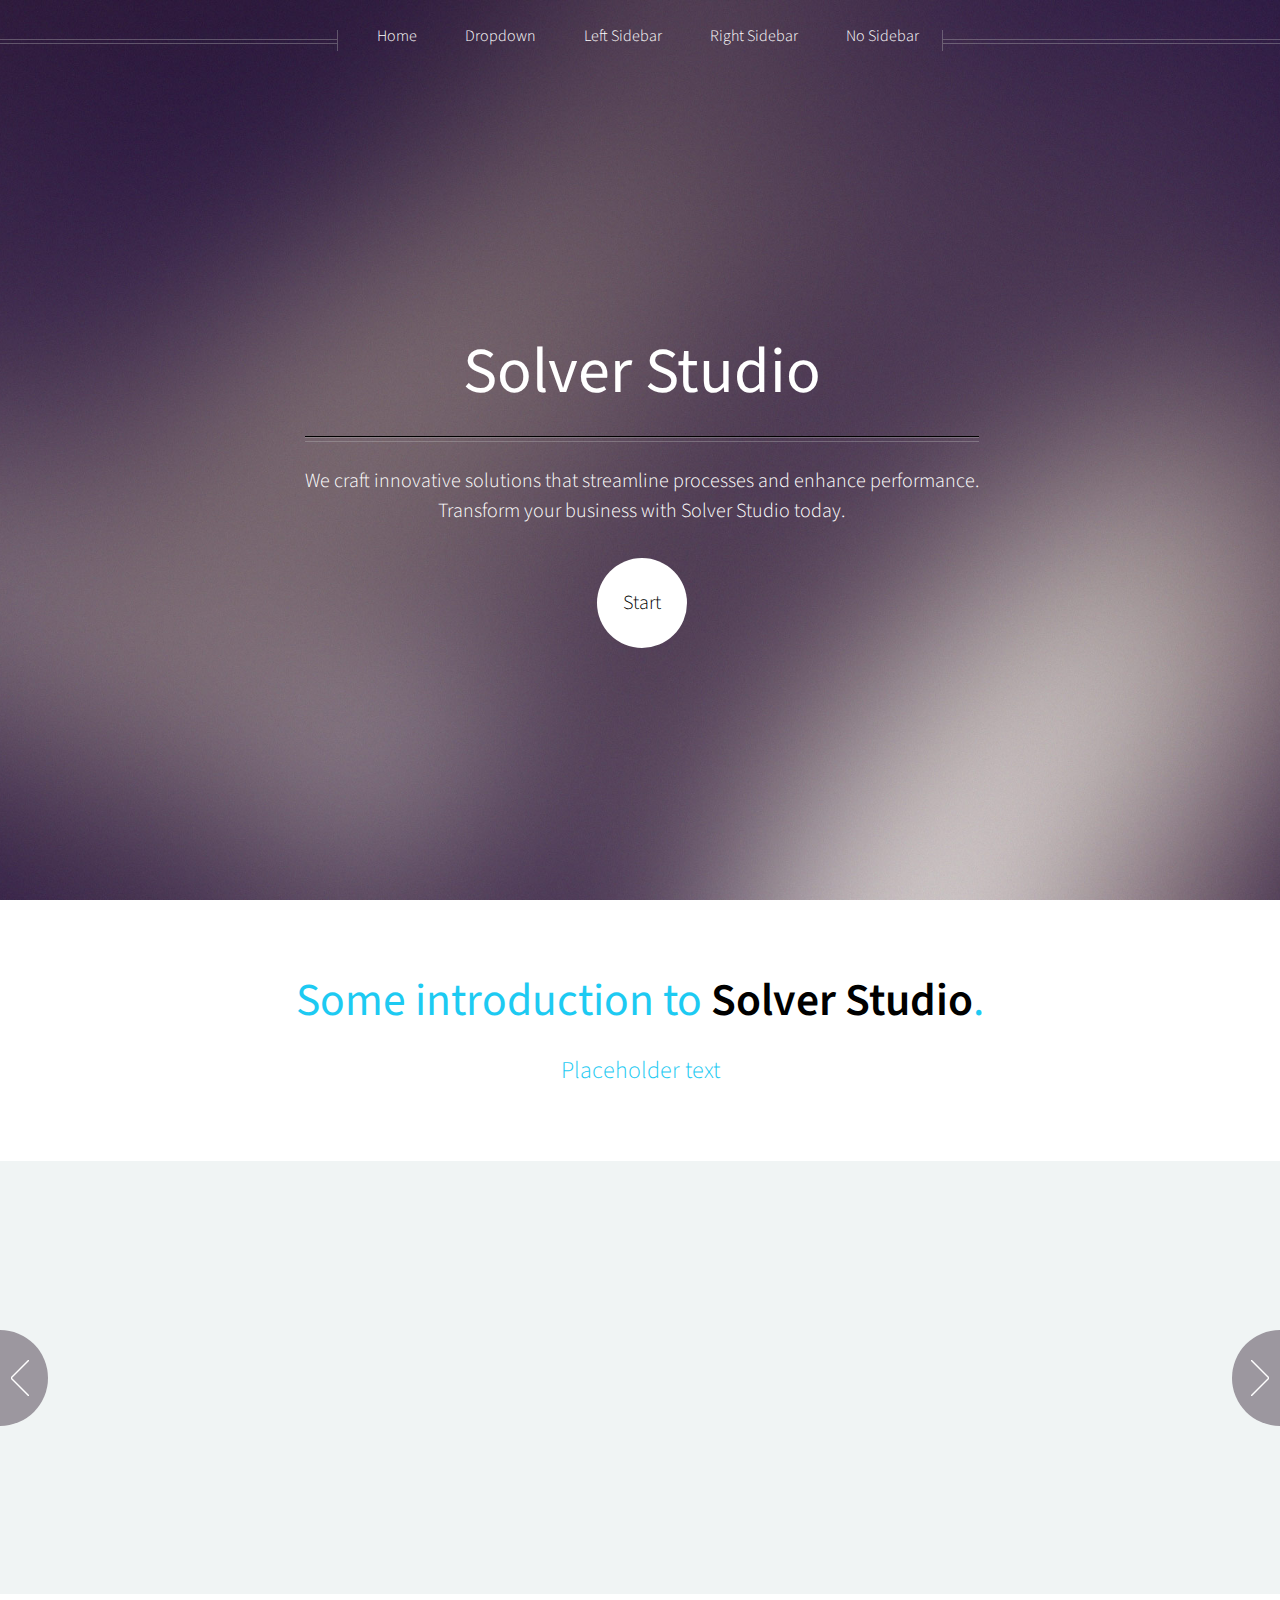
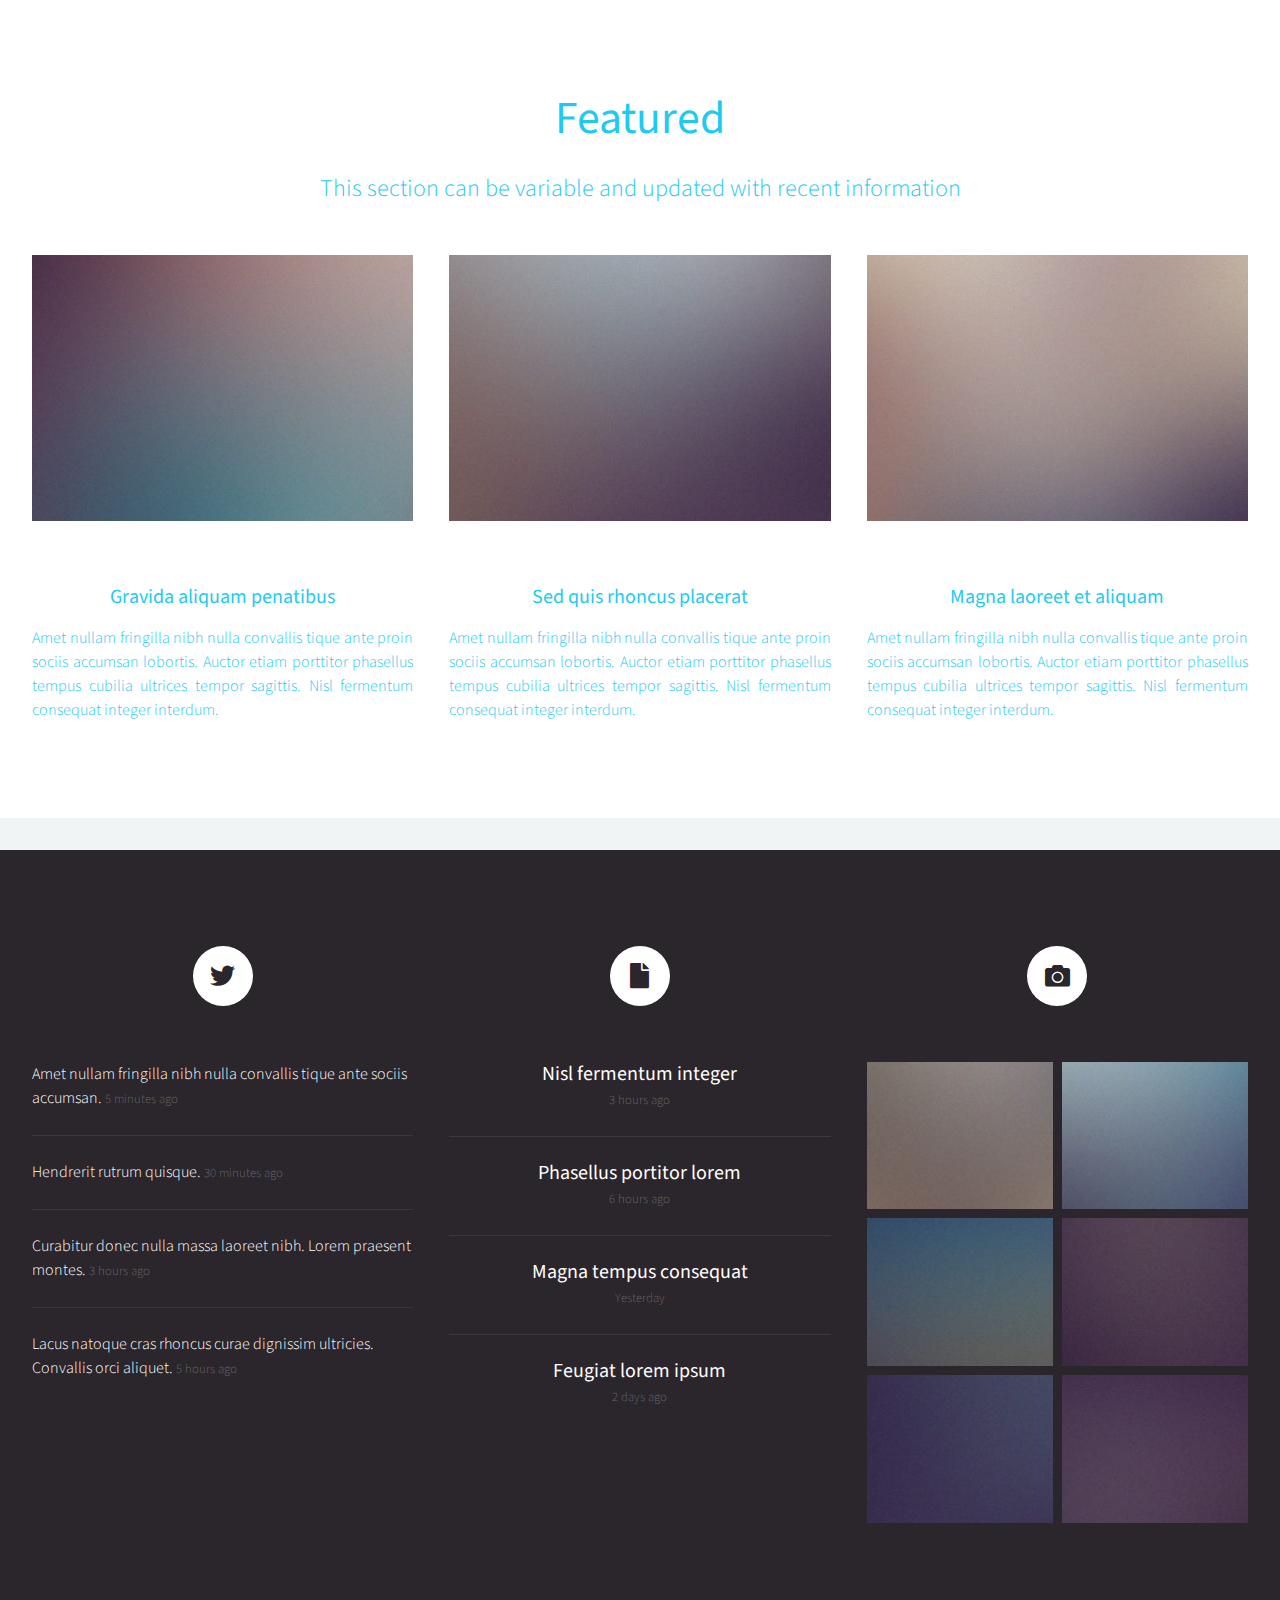
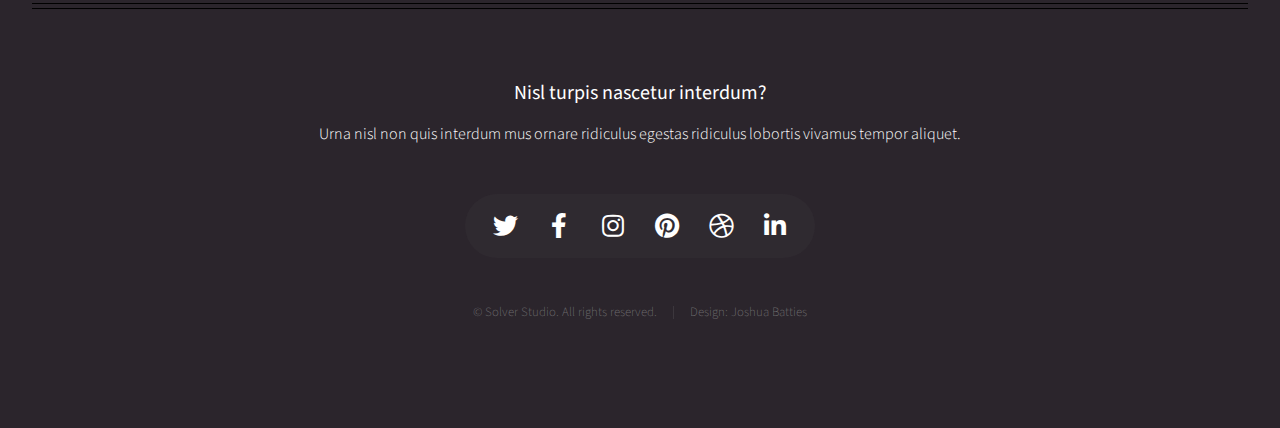
==== commit f6d44be2: "fill" ====
--- a/white/index.html
+++ b/white/index.html
@@ -1,9 +1,5 @@
 <!DOCTYPE HTML>
-<!--
-	Helios by HTML5 UP
-	html5up.net | @ajlkn
-	Free for personal and commercial use under the CCA 3.0 license (html5up.net/license)
--->
+
 <html>
 	<head>
 		<title>Helios by HTML5 UP</title>
@@ -21,9 +17,9 @@
 					<!-- Inner -->
 						<div class="inner">
 							<header>
-								<h1><a href="index.html" id="logo">Helios</a></h1>
+								<h1><a href="index.html" id="logo">Solver Studio</a></h1>
 								<hr />
-								<p>Another fine freebie by HTML5 UP</p>
+								<p>We craft innovative solutions that streamline processes and enhance performance.<br> Transform your business with Solver Studio today.</p>
 							</header>
 							<footer>
 								<a href="#banner" class="button circled scrolly">Start</a>
@@ -63,11 +59,8 @@
 			<!-- Banner -->
 				<section id="banner">
 					<header>
-						<h2>Hi. You're looking at <strong>Helios</strong>.</h2>
-						<p>
-							A (free) responsive site template by <a href="http://html5up.net">HTML5 UP</a>.
-							Built with HTML5/CSS3 and released under the <a href="http://html5up.net/license">CCA</a> license.
-						</p>
+						<h2>Some introduction to <strong>Solver Studio</strong>.</h2>
+						<p>Placeholder text</p>
 					</header>
 				</section>
 
@@ -158,42 +151,14 @@
 					</div>
 				</section>
 
-			<!-- Main -->
-				<div class="wrapper style2">
-
-					<article id="main" class="container special">
-						<a href="#" class="image featured"><img src="images/pic06.jpg" alt="" /></a>
-						<header>
-							<h2><a href="#">Sed massa imperdiet magnis</a></h2>
-							<p>
-								Sociis aenean eu aenean mollis mollis facilisis primis ornare penatibus aenean. Cursus ac enim
-								pulvinar curabitur morbi convallis. Lectus malesuada sed fermentum dolore amet.
-							</p>
-						</header>
-						<p>
-							Commodo id natoque malesuada sollicitudin elit suscipit. Curae suspendisse mauris posuere accumsan massa
-							posuere lacus convallis tellus interdum. Amet nullam fringilla nibh nulla convallis ut venenatis purus
-							sit arcu sociis. Nunc fermentum adipiscing tempor cursus nascetur adipiscing adipiscing. Primis aliquam
-							mus lacinia lobortis phasellus suscipit. Fermentum lobortis non tristique ante proin sociis accumsan
-							lobortis. Auctor etiam porttitor phasellus tempus cubilia ultrices tempor sagittis. Nisl fermentum
-							consequat integer interdum integer purus sapien. Nibh eleifend nulla nascetur pharetra commodo mi augue
-							interdum tellus. Ornare cursus augue feugiat sodales velit lorem. Semper elementum ullamcorper lacinia
-							natoque aenean scelerisque.
-						</p>
-						<footer>
-							<a href="#" class="button">Continue Reading</a>
-						</footer>
-					</article>
-
-				</div>
 
 			<!-- Features -->
 				<div class="wrapper style1">
 
 					<section id="features" class="container special">
 						<header>
-							<h2>Morbi ullamcorper et varius leo lacus</h2>
-							<p>Ipsum volutpat consectetur orci metus consequat imperdiet duis integer semper magna.</p>
+							<h2>Featured</h2>
+							<p>This section can be variable and updated with recent information</p>
 						</header>
 						<div class="row">
 							<article class="col-4 col-12-mobile special">
@@ -361,7 +326,7 @@
 								<!-- Copyright -->
 									<div class="copyright">
 										<ul class="menu">
-											<li>&copy; Untitled. All rights reserved.</li><li>Design: <a href="http://html5up.net">HTML5 UP</a></li>
+											<li>&copy; Solver Studio. All rights reserved.</li><li>Design: Joshua Batties</li>
 										</ul>
 									</div>
 
--- a/white/assets/css/main.css
+++ b/white/assets/css/main.css
@@ -1,11 +1,6 @@
 @import url("https://fonts.googleapis.com/css?family=Source+Sans+Pro:300,300italic,400,400italic,600");
 @import url("fontawesome-all.min.css");
 
-/*
-	Helios by HTML5 UP
-	html5up.net | @ajlkn
-	Free for personal and commercial use under the CCA 3.0 license (html5up.net/license)
-*/
 
 html, body, div, span, applet, object,
 iframe, h1, h2, h3, h4, h5, h6, p, blockquote,
@@ -84,7 +79,7 @@
 
 	body {
 		background: #f0f4f4;
-		color: #5b5b5b;
+		color: rgb(29,202,242);
 		font-size: 15pt;
 		line-height: 1.85em;
 		font-family: 'Source Sans Pro', sans-serif;
@@ -111,7 +106,7 @@
 
 	h1, h2, h3, h4, h5, h6 {
 		font-weight: 400;
-		color: #483949;
+		color: rgb(29,202,242);
 		line-height: 1.25em;
 	}
 
@@ -140,7 +135,7 @@
 
 	strong, b {
 		font-weight: 400;
-		color: #483949;
+		color: black;
 	}
 
 	em, i {
@@ -149,7 +144,7 @@
 
 	a {
 		color: inherit;
-		border-bottom: solid 1px rgba(128, 128, 128, 0.15);
+		border-bottom: solid 1px black;
 		text-decoration: none;
 		-moz-transition: background-color 0.35s ease-in-out, color 0.35s ease-in-out, border-bottom-color 0.35s ease-in-out;
 		-webkit-transition: background-color 0.35s ease-in-out, color 0.35s ease-in-out, border-bottom-color 0.35s ease-in-out;
@@ -158,7 +153,7 @@
 	}
 
 		a:hover {
-			color: #ef8376;
+			color: rgb(29,202,242);
 			border-bottom-color: transparent;
 		}
 
@@ -199,8 +194,8 @@
 		top: 4.5em;
 		margin-bottom: 9em;
 		height: 6px;
-		border-top: solid 1px rgba(128, 128, 128, 0.2);
-		border-bottom: solid 1px rgba(128, 128, 128, 0.2);
+		border-top: solid 1px black;
+		border-bottom: solid 1px black;
 	}
 
 		hr:before, hr:after {
@@ -210,7 +205,7 @@
 			display: block;
 			width: 1px;
 			height: 21px;
-			background: rgba(128, 128, 128, 0.2);
+			background: rgb(29,202,242);
 		}
 
 		hr:before {
@@ -1935,7 +1930,7 @@
 			}
 
 				ul.icons li a:hover {
-					color: #ef8376;
+					color: rgb(29,202,242);
 				}
 
 /* Form */
@@ -1943,7 +1938,7 @@
 	form label {
 		display: block;
 		font-weight: 400;
-		color: #483949;
+		color: rgb(29,202,242);
 		margin: 0 0 1em 0;
 	}
 
@@ -1972,7 +1967,7 @@
 		form select:focus,
 		form textarea:focus {
 			background: #fff;
-			border-color: #df7366;
+			border-color: rgb(29,202,242);
 		}
 
 	form input[type="text"],
@@ -2055,8 +2050,8 @@
 	.button {
 		position: relative;
 		display: inline-block;
-		background: #df7366;
-		color: #fff;
+		background: white;
+		color: black;
 		text-align: center;
 		border-radius: 0.5em;
 		text-decoration: none;
@@ -2076,8 +2071,8 @@
 		input[type="reset"]:hover,
 		button:hover,
 		.button:hover {
-			color: #fff;
-			background: #ef8376;
+			color: black;
+			background: rgb(29,202,242);
 		}
 
 		input[type="button"].alt,
@@ -2257,7 +2252,7 @@
 
 		body.homepage #header:after {
 			content: '';
-			background: #1C0920;
+			background: white;
 			display: block;
 			position: absolute;
 			left: 0;
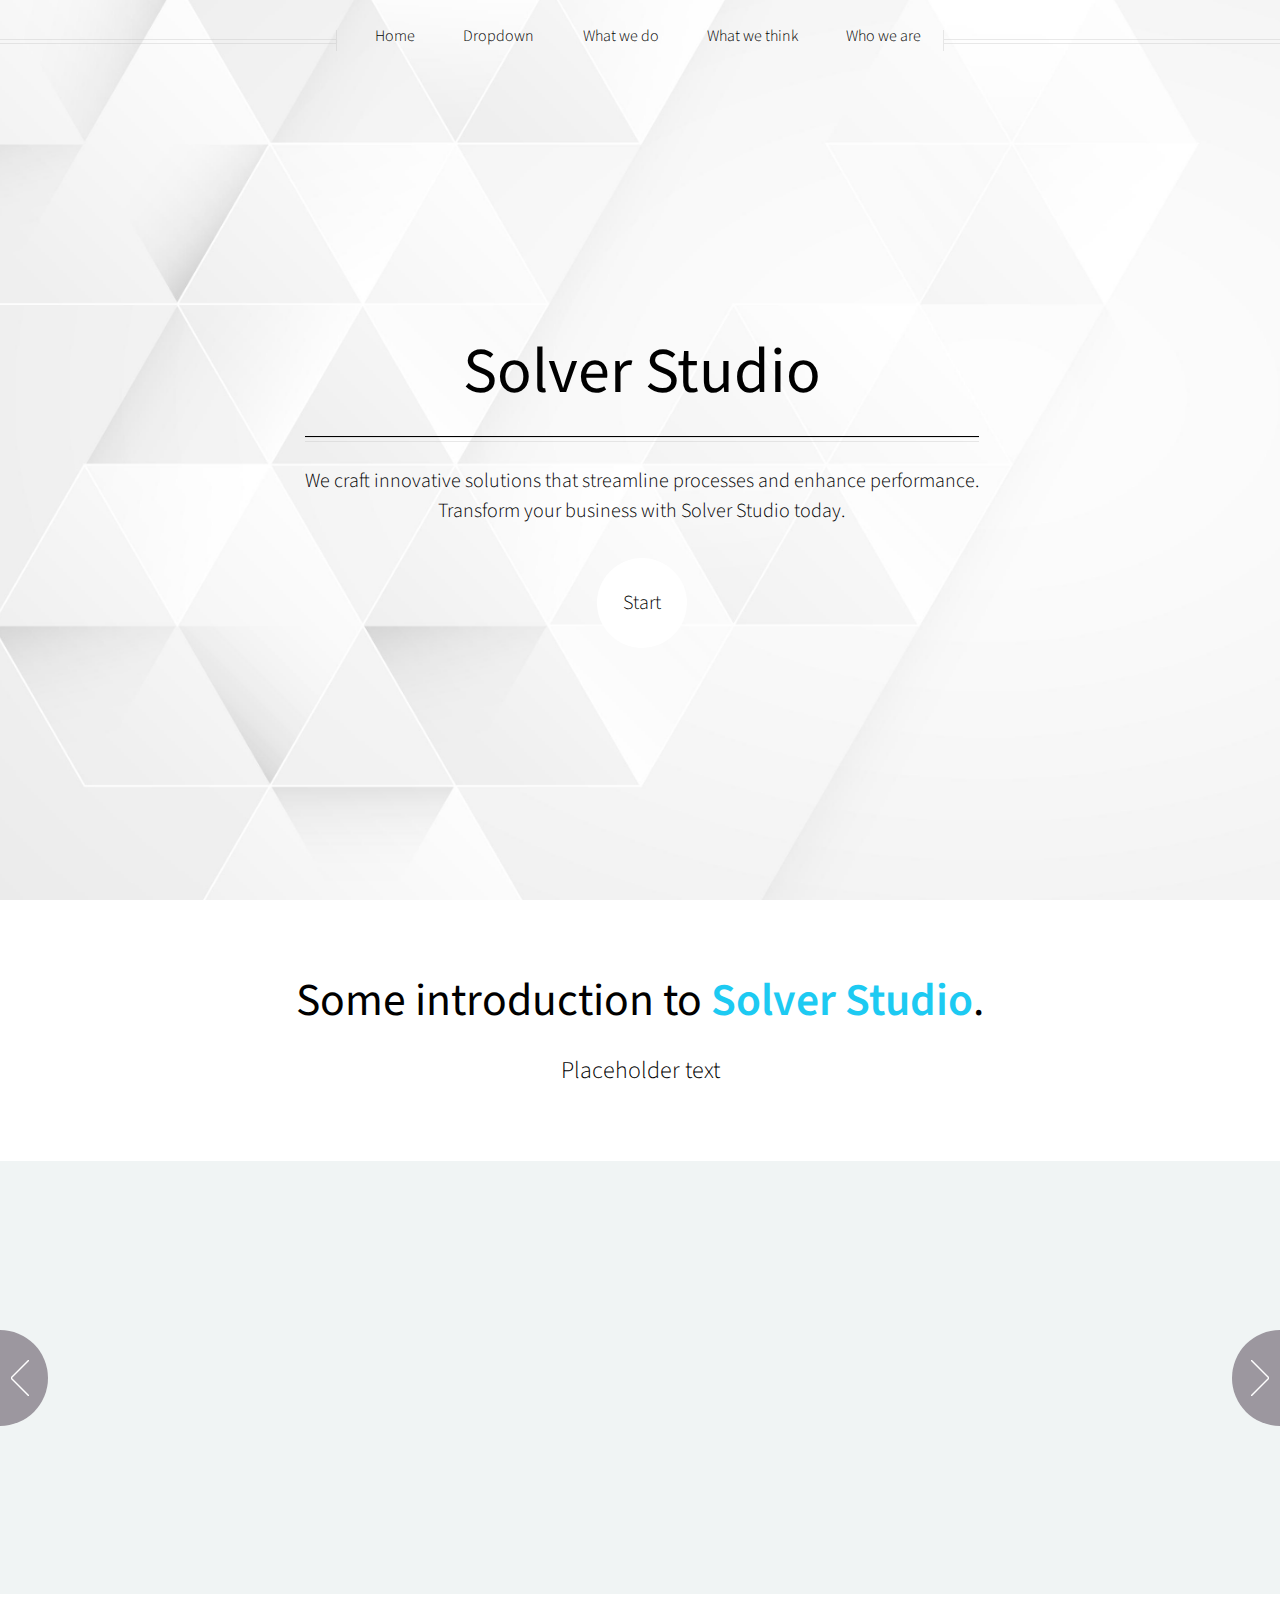
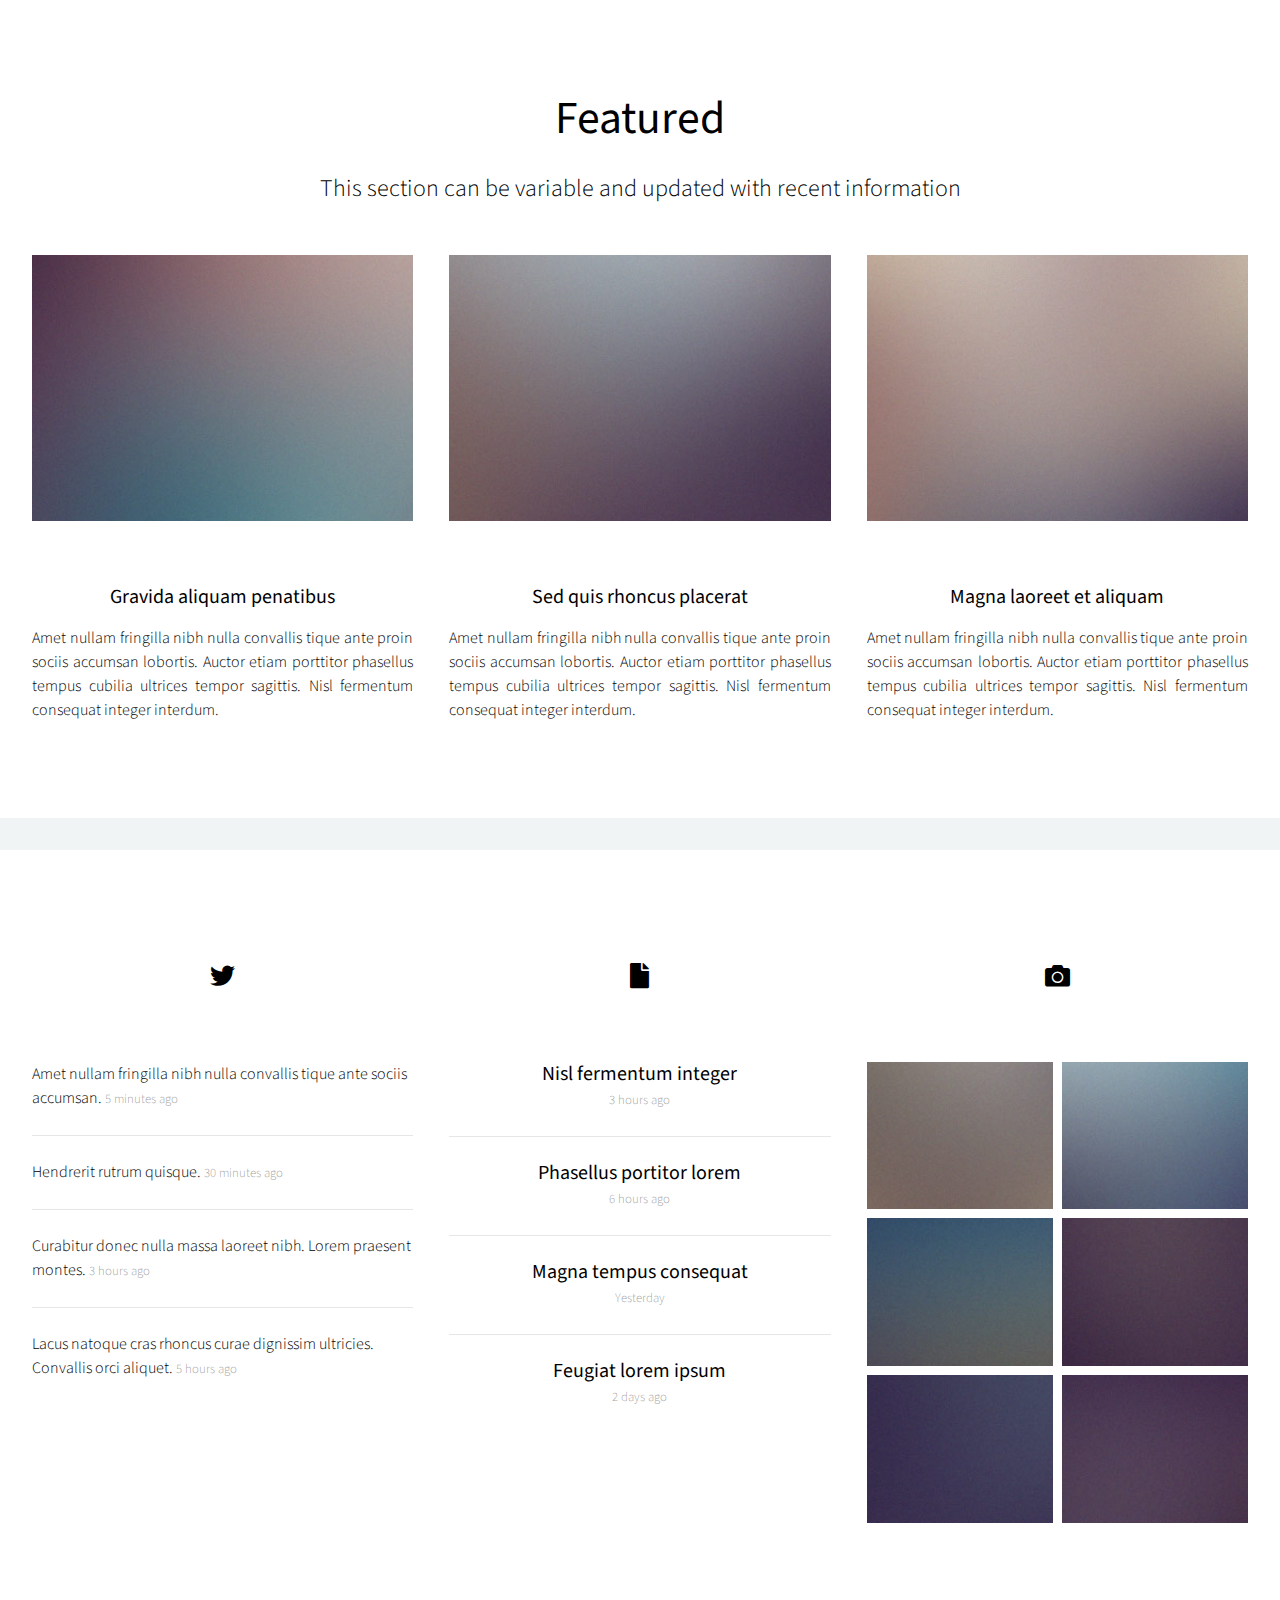
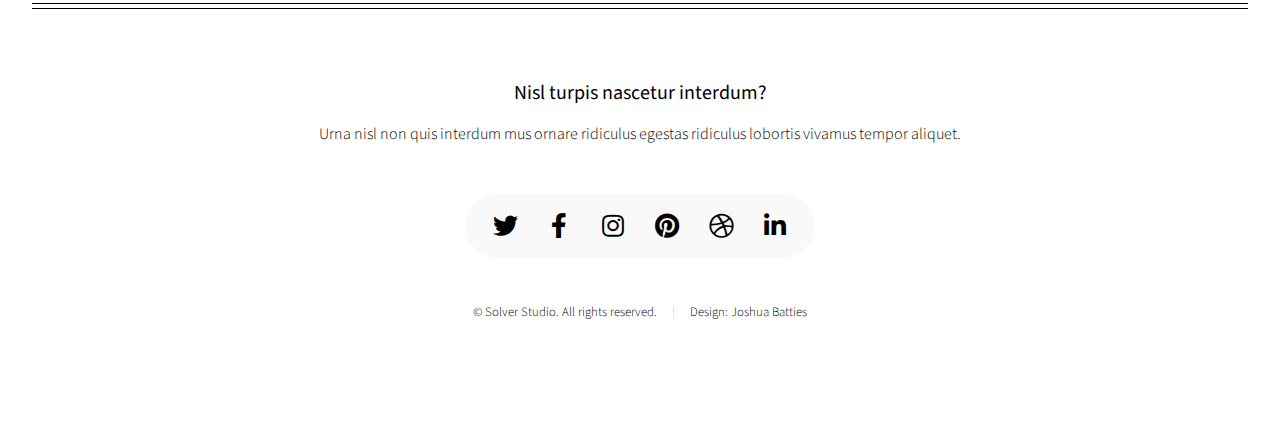
==== commit e295fecf: "fill" ====
--- a/white/index.html
+++ b/white/index.html
@@ -48,9 +48,9 @@
 										<li><a href="#">Veroeros feugiat</a></li>
 									</ul>
 								</li>
-								<li><a href="left-sidebar.html">Left Sidebar</a></li>
-								<li><a href="right-sidebar.html">Right Sidebar</a></li>
-								<li><a href="no-sidebar.html">No Sidebar</a></li>
+								<li><a href="index.html">What we do</a></li>
+								<li><a href="index.html">What we think</a></li>
+								<li><a href="index.html">Who we are</a></li>
 							</ul>
 						</nav>
 
--- a/white/assets/css/main.css
+++ b/white/assets/css/main.css
@@ -79,7 +79,7 @@
 
 	body {
 		background: #f0f4f4;
-		color: rgb(29,202,242);
+		color: black;
 		font-size: 15pt;
 		line-height: 1.85em;
 		font-family: 'Source Sans Pro', sans-serif;
@@ -106,7 +106,7 @@
 
 	h1, h2, h3, h4, h5, h6 {
 		font-weight: 400;
-		color: rgb(29,202,242);
+		color: black;
 		line-height: 1.25em;
 	}
 
@@ -135,7 +135,7 @@
 
 	strong, b {
 		font-weight: 400;
-		color: black;
+		color: rgb(29,202,242);
 	}
 
 	em, i {
@@ -2175,7 +2175,7 @@
 		background-size: cover;
 		background-position: center center;
 		background-attachment: fixed;
-		color: #fff;
+		color: black;
 		text-align: center;
 		padding: 7.5em 0 2em 0;
 		cursor: default;
@@ -2206,7 +2206,7 @@
 			}
 
 		#header h1 {
-			color: #fff;
+			color: black;
 			font-size: 3em;
 			line-height: 1em;
 		}
@@ -2371,7 +2371,7 @@
 			}
 
 			.dropotron li:hover {
-				color: #ef8376;
+				color: rgb(29,202,242);
 			}
 
 			.dropotron li a, .dropotron li span {
@@ -2455,13 +2455,13 @@
 		position: relative;
 		overflow: hidden;
 		padding: 6em 0 6em 0;
-		background: #2b252c;
-		color: #fff;
+		background: white;
+		color: black;
 	}
 
 		#footer .icon.circled {
 			background: #fff;
-			color: #2b252c;
+			color: black;
 		}
 
 		#footer header {
@@ -2470,7 +2470,7 @@
 		}
 
 		#footer h2, #footer h3, #footer h4, #footer h5, #footer h6 {
-			color: #fff;
+			color: black;
 		}
 
 		#footer .contact {
@@ -2484,17 +2484,17 @@
 
 		#footer .copyright {
 			text-align: center;
-			color: rgba(128, 128, 128, 0.75);
+			color: black;
 			font-size: 0.8em;
 			cursor: default;
 		}
 
 			#footer .copyright a {
-				color: rgba(128, 128, 128, 0.75);
+				color: black;
 			}
 
 				#footer .copyright a:hover {
-					color: rgba(212, 212, 212, 0.85);
+					color: black;
 				}
 
 /* Carousel */
@@ -2544,7 +2544,7 @@
 			}
 
 			.carousel .forward:hover:before, .carousel .backward:hover:before {
-				background-color: rgba(239, 131, 118, 0.75);
+				background-color: rgb(29,202,242);
 			}
 
 		.carousel .forward {
